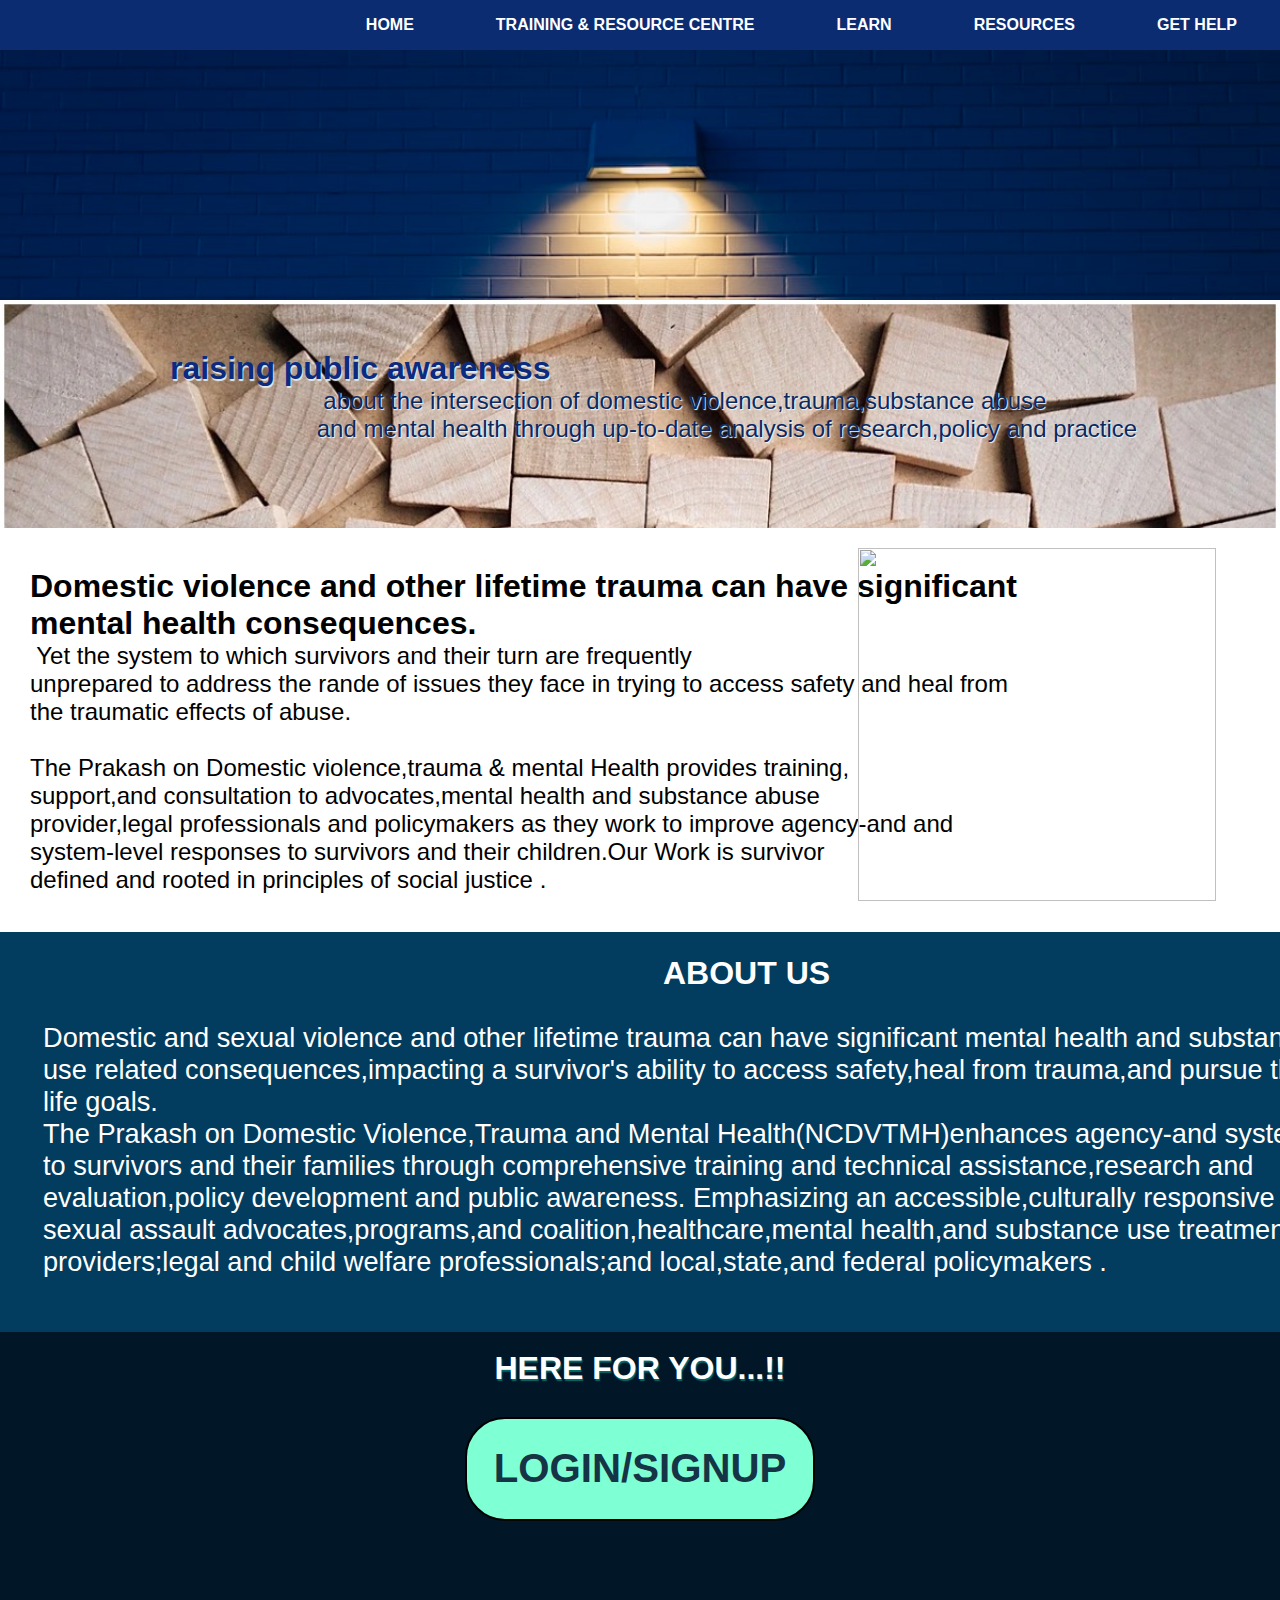
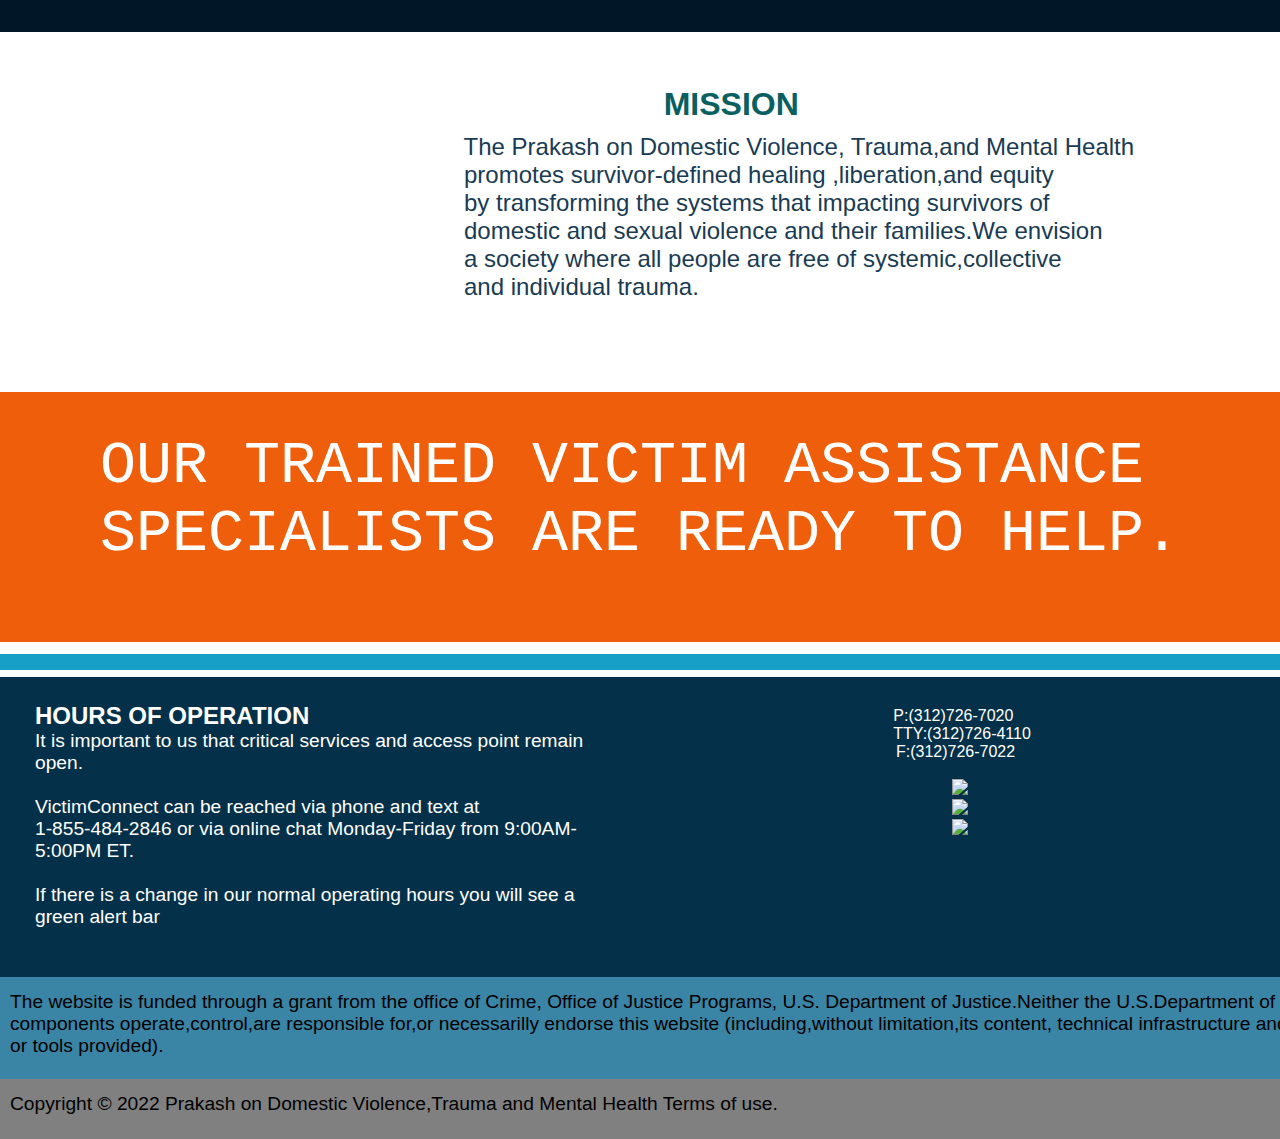
==== index.html @ babea209 "change some background" ====
<!DOCTYPE html>
<html lang="en">

<head>
    <meta charset="UTF-8">
    <meta http-equiv="X-UA-Compatible" content="IE=edge">
    <meta name="viewport" content="width=device-width, initial-scale=1.0">
    <title>home page</title>

    <link rel="stylesheet" href="style.css">
</head>

<body>
    <div class="whole">

        <div class="navbar1">
            <div class="hash" id="saurabh"></div>

            <div class="prakash">
                <img src="dom3.png" alt="">
            </div>
            <div id="navbar">
                <img src="" alt="">
                <ul type="none">
                    <li><a href="#">HOME </a></li>
                    <li><a href="#">TRAINING & RESOURCE CENTRE</a></li>
                    <li><a href="#">LEARN</a></li>
                    <li><a href="#">RESOURCES</a></li>
                    <li><a href="#">GET HELP</a></li>
                </ul>
            </div>
        </div>


        <div class="counter1" id="home">
            <div class="counter12">
                <div class="container3">
                    <!-- <img src="back1.jpg" alt=""> -->
                </div>

                <div class="counterintro">
                    <div class="intro">
                        <h1> raising public awareness </h1>
                        <pre>                 about the intersection of domestic violence,trauma,substance abuse 
                and mental health through up-to-date analysis of research,policy and practice</pre>
                    </div>

                </div>
            </div>

            <div class="counter2" id="about">
                <div class="container2">
                    <h1>
                        <pre>Domestic violence and other lifetime trauma can have significant 
mental health consequences.</pre>
                    </h1>
                    
                        <div class="tree"><pre> Yet the system to which survivors and their turn are frequently
unprepared to address the rande of issues they face in trying to access safety and heal from 
the traumatic effects of abuse.

The Prakash on Domestic violence,trauma & mental Health provides training,
support,and consultation to advocates,mental health and substance abuse 
provider,legal professionals and policymakers as they work to improve agency-and and 
system-level responses to survivors and their children.Our Work is survivor 
defined and rooted in principles of social justice .
                        </pre></div>
                    

                </div>

                <div class="container1">
                    <img src="dom2.jpg" alt="">
                </div>

            </div>

            <div class="counter4" id="resume">
                <div class="container4">
                    <h1>ABOUT US</h1>
                
                    <pre>Domestic and sexual violence and other lifetime trauma can have significant mental health and substance
use related consequences,impacting a survivor's ability to access safety,heal from trauma,and pursue their
life goals.
The Prakash on Domestic Violence,Trauma and Mental Health(NCDVTMH)enhances agency-and system-level responses
to survivors and their families through comprehensive training and technical assistance,research and
evaluation,policy development and public awareness. Emphasizing an accessible,culturally responsive and
sexual assault advocates,programs,and coalition,healthcare,mental health,and substance use treatment
providers;legal and child welfare professionals;and local,state,and federal policymakers .</pre>
                    <img src="" alt="">
                </div>
            </div>
            <div class="counter5">
                <div class="container5">
                    <img src="" alt="">
                    <div class="pen1">
                        <h1>HERE FOR YOU...!!</h1>
                        <button class="button">
                            <h6>login/signup</h6>
                        </button>
                    </div>
                </div>
            </div>
            <div class="counter6">
                <div class="container6">
                    <img src="dom1.png" alt="">
                </div>
                <div class="mission">
                    <h1>MISSION</h1>
                    <pre>
                    The Prakash on Domestic Violence, Trauma,and Mental Health 
                    promotes survivor-defined healing ,liberation,and equity
                    by transforming the systems that impacting survivors of 
                    domestic and sexual violence and their families.We envision 
                    a society where all people are free of systemic,collective 
                    and individual trauma.
                    </pre>



                </div>

            </div>
            <div class="counter7">
                <div class="container7">
                    <pre>OUR TRAINED VICTIM ASSISTANCE 
SPECIALISTS ARE READY TO HELP.
            </pre>
                </div>
            </div>
            <div class="counter8">
                <div class="container8">

                </div>
            </div>

            <section id="footer">
                <div class="footer-container1">
                    <h2>HOURS OF OPERATION</h2>
                    <PRE>It is important to us that critical services and access point remain
open.

VictimConnect can be reached via phone and text at
1-855-484-2846 or via online chat Monday-Friday from 9:00AM-
5:00PM ET.

If there is a change in our normal operating hours you will see a 
green alert bar 


                    </PRE>
                </div>
                <div class="social">
                    <div class="pop">
                    <pre>P:(312)726-7020   
 TTY:(312)726-4110
  F:(312)726-7022    
                        </pre>
                    </div>
                    <div class="social-icon">
                        <div class="social-item">
                            <a href="_blank">
                                <img src="https://img.icons8.com/fluent/48/000000/instagram-new.png">
                            </a>
                        </div>
                    </div>
                    <div class="social-icon">
                        <div class="social-item1">
                            <a href="_blank">
                                <img src="twitter.png">
                            </a>
                        </div>
                    </div>
                    <div class="social-icon">
                        <div class="social-item">
                            <a href="_blank">
                                <img src="https://img.icons8.com/fluent/48/000000/github.png" > 
                            </a>
                        </div>
                    </div>
            </section>
            <div class="counter9">
                <div class="container9">
                    <pre>
The website is funded through a grant from the office of Crime, Office of Justice Programs, U.S. Department of Justice.Neither the U.S.Department of Justice nor any of its
components operate,control,are responsible for,or necessarilly endorse this website (including,without limitation,its content, technical infrastructure and policies,and any services 
or tools provided).
                    </pre>
                    <div class="footer-bottom">

                    <pre>Copyright &copy 2022 Prakash on Domestic Violence,Trauma and Mental Health Terms of use.</pre>
                    
                </div></div>
            </div>

        </div>
    </div>

</body>

</html>
---- style.css ----
* {
    margin: 0;
    padding: 0;
    box-sizing: border-box;
}

.counter1 {
    /* height: 60px; */
    width: 100vw;
    /* background-color: orange; */
}

.prakash {
    padding: 0;
    margin: 0;
    height: 300px;
    width: 100vw;
    /* background-color:blue; */
    position: relative;
    padding-left: 34px;
    text-shadow: 2px 2px 1px;
    background-image: url(back3.jpg);
    background-size: 100%;
}


.contact1 {
    height: 30px;
    background-color: black;
    width: 100vw;
}

.counter12 {
    padding: 0px;
    margin: 0;
    /* background-color: rgb(27, 126, 153); */
    height: 228px;
    background-image: url(back1.jpg);
    background-repeat: no-repeat;
    background-size: 100%;
    
}
.counter12 img{
 
}


.navbar1 {
    display: flex;
    position: relative;
    /* position: fixed; */
    width: 100vw;
    height: 300px;
    /* background-color: aqua; */
}

#navbar {
    display: flex;
    /* position: relative; */
    position: fixed;
    top: 0px;
    width: 100vw;
    height: 50px;
    padding: 0;
    margin: 0;
    justify-content: center;
    align-items: center;
    background-color: rgb(11, 44, 113);
}

#navbar ul {
    display: flex;
    width: 100vw;
    position: absolute;
    flex-direction: row;
    justify-content: flex-end;
    color: WHITE;
    padding: 2px;
    margin: 3px;
    font-family: sans-serif;


}

#navbar ul a {
    padding: 3px;
    margin: 3px;
    text-decoration: none;
    font-weight: 600;
    color: white;
    justify-content: flex-end;
}

ul {
    margin: 10px 35px;
    padding: 40px;

}

li {
    margin: 10px 35px;


}


.counterintro {
    margin: 0px;
    padding: 50px;
    margin-left: 60px;

    height: 45px;
    width: 100vw;

}

.counterintro h1 {
    color: rgb(13, 43, 126);
    text-shadow: 1px 2px 1px rgb(225, 235, 235);
    font-family: "poppins", sans-serif;
    padding-left: 60px;
}

.counterintro pre {
    color: rgb(11, 41, 95);
    font-family: sans-serif;
    font-size: 1.5rem;
    padding-left: 100px;
    text-shadow: 1px 1px 1px rgb(244, 248, 248);
}

.counter2 {
    background-color: white;
    height: 400px;
    width: 100vw;
    display: grid;
    grid-template-columns: 2fr 3fr;

}

.container2 {
    padding-left: 30px;
    height: 381px;
    width: 67vw;
    padding-top: 40px;
    /* background-color: aquamarine; */

}

.container2 h1 pre {
    font-family: sans-serif;
}

.tree pre {
    font-family: sans-serif;
    font-size: 1.5rem;

}

.container1 {
    right: -45px;
    bottom: 123px;

    height: 311px;
    width: 36vw;
    padding-top: 20px;

}

.container1 img {
    height: 353px;
    width: 28vw;

}




.counter4 {
    background-color: rgb(2, 60, 94);
    height: 400px;
    width: 100vw;
    padding-left: 36px;
}

.container4 {
    padding: 3px;
    margin: 4px;
    /* text-align: center; */
    width: 100%;
    height: 100%;
}

.container4 h1 {
    color: white;
    padding-top: 20px;
    /* font-family: 'Courier New', Courier, monospace; */
    text-size-adjust: 30px 45px;
    font-family: sans-serif;
    font-size: 2rem;
    padding-left: 620px;
}

.container4 pre {
    font-family: sans-serif;
    font-size: 1.7rem;
    color: white;
    padding-top: 30px;
}

.counter5 {
    background-color: rgb(1, 23, 39);
    height: 300px;
    width: 100vw;
}

.pen1 {
    width: 100vw;
    height: 300px;
    text-align: center;
}

.pen1 h1 {
    color: white;
    text-shadow: 1px 2px 1px rgb(5, 106, 106);
    font-family: sans-serif;
}

.button {
    display: inline-block;
    padding: 2px;
    border: 2px solid black;
    background-color: aquamarine;
    font-size: 60px;
    margin-top: 30px;
    border-radius: 40px;
    text-transform: uppercase;

}

.button h6 {
    padding: 5px;
    margin: 20px;
    color: rgb(21, 52, 70);
}

.counter6 {
    height: 350px;
    width: 100vw;
    background-color: white;
    display: grid;
    grid-template-columns: 2fr 3fr;
}

.container6 {
    height: 200;
    width: 30vw;
}

.container6 img {
    height: 200;
    width: 35vw;
    padding: 41px;
}

.mission {
    margin: 0;
    height: 350px;
    display: flex;
    align-self: center;
    flex-direction: column;
    /* background-color: aqua; */
    justify-content: center;
    align-items: center;
    padding: 0;
    width: 67vw;
    color: rgb(8, 46, 59);
}

.mission h1 {
    color: rgb(10, 96, 96);
    font-family: sans-serif;
    padding-right: 240px;
}

.mission pre {
    padding-right: 231px;
    color: rgb(25, 59, 83);
    font-family: sans-serif;
    font-size: 1.5rem;
    padding-top: 10px;
}

.counter7 {
    height: 250px;
    width: 100vw;
    background-color: rgb(239, 94, 10);
}

.container7 {
    text-align: center;
    font-size: 60px;
    padding: 40px;
    margin: 10px;
    color: white;

}

.counter8 {
    height: 13px;
    width: 100vw;
    background-color: rgb(24, 159, 200);
    padding: 8px;
    margin-top: 12px;
    margin-bottom: 7px;
}

#footer {
    background-color: rgb(4, 49, 73);
    height: 300px;
    width: 100vw;
    display: grid;
    grid-template-columns: 2fr 3fr;
}

.footer-container1 {
    /* text-align: center; */
    padding-left: 35PX;
    padding-top: 25px;
    height: 300px;
    width: 50vw;
    color: white;
}

.footer-container1 h2 {
    font-family: sans-serif;
}

.footer-container1 PRE {
    font-family: sans-serif;
    font-size: 1.2rem;
}

.social {
    padding-top: 30px;
    height: 300px;
    width: 50vw;
    text-align: center;
    color: white;

}

.social pre {
    font-family: sans-serif;

}

.social-item1 img {
    height: 40px;

}

.counter9 {
    background-color: rgb(58, 132, 166);
    height: 159px;
    width: 100vw;
}

.counter9 pre {
    font-family: sans-serif;
    font-size: 1.2rem;
    padding-top: 14px;
    padding-left: 10px;

}

.footer-bottom {
    width: 100vw;
    height: 60px;
    background-color: grey;
}
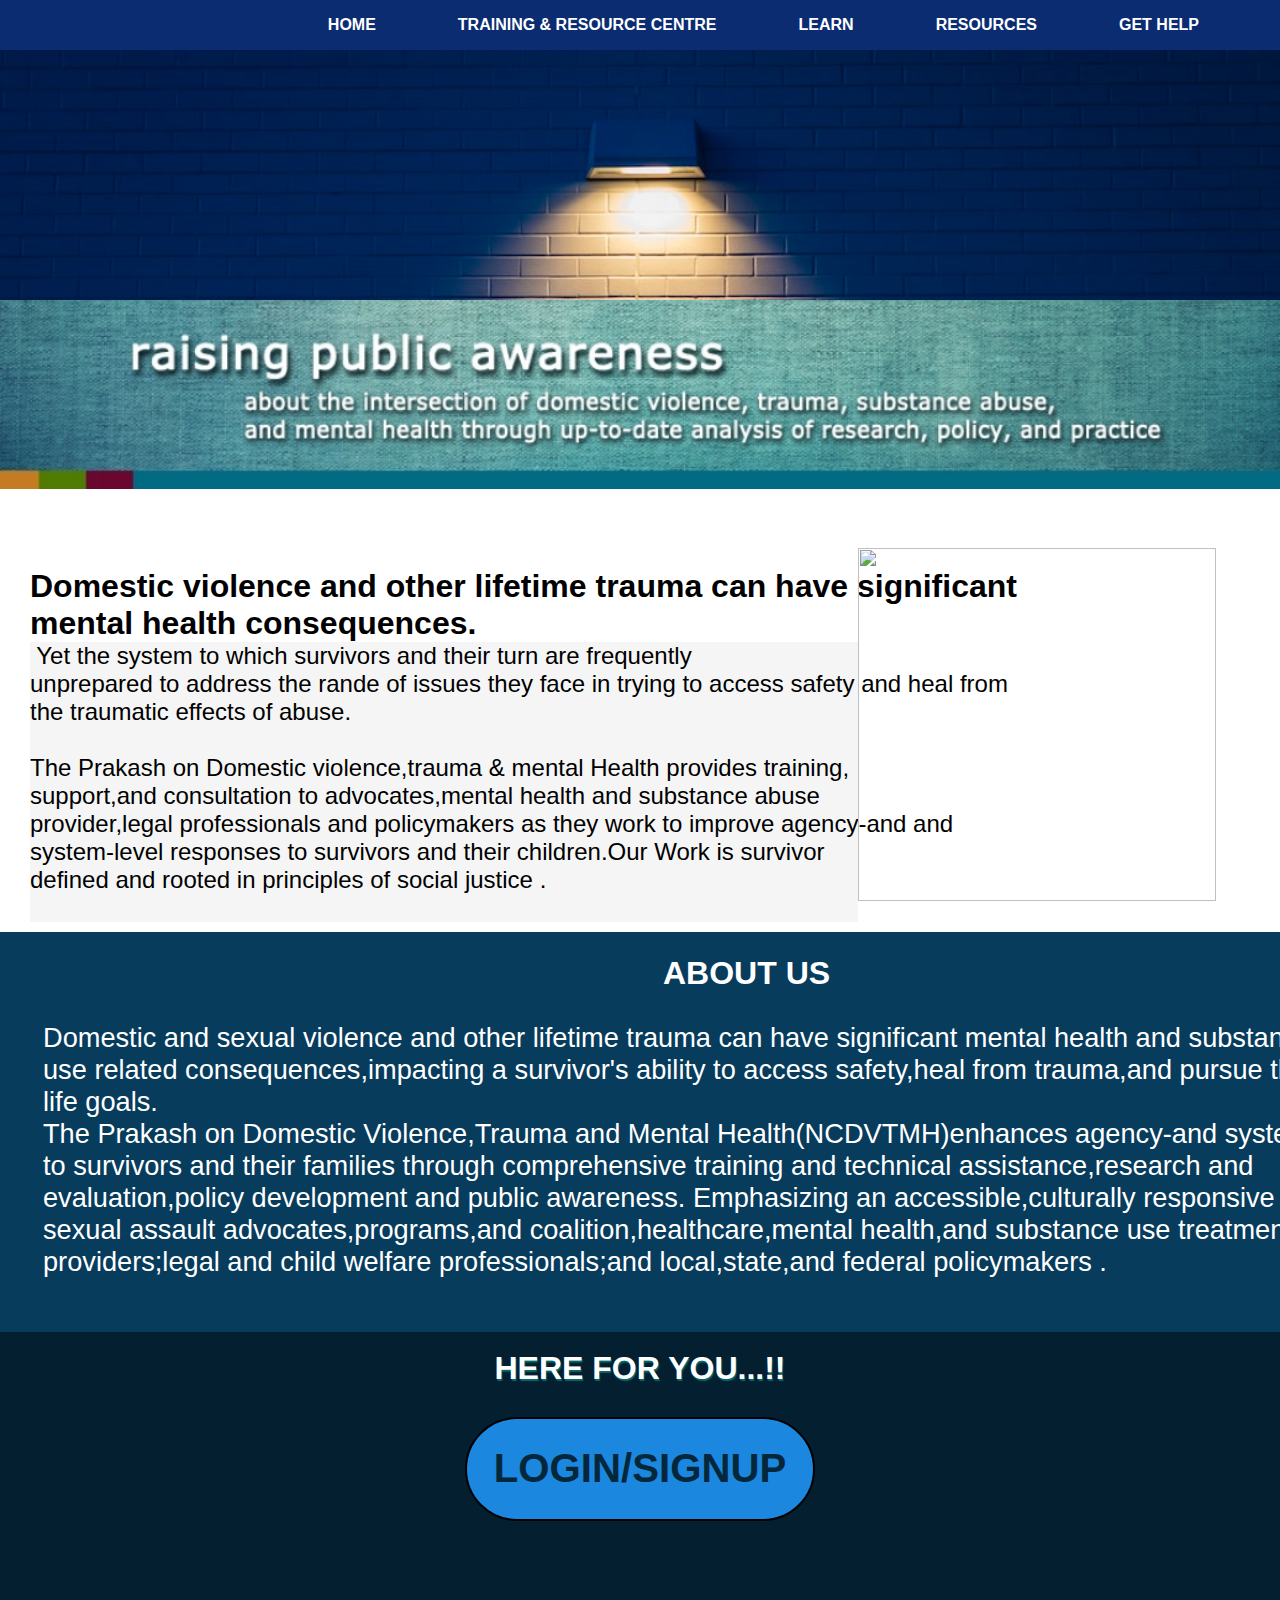
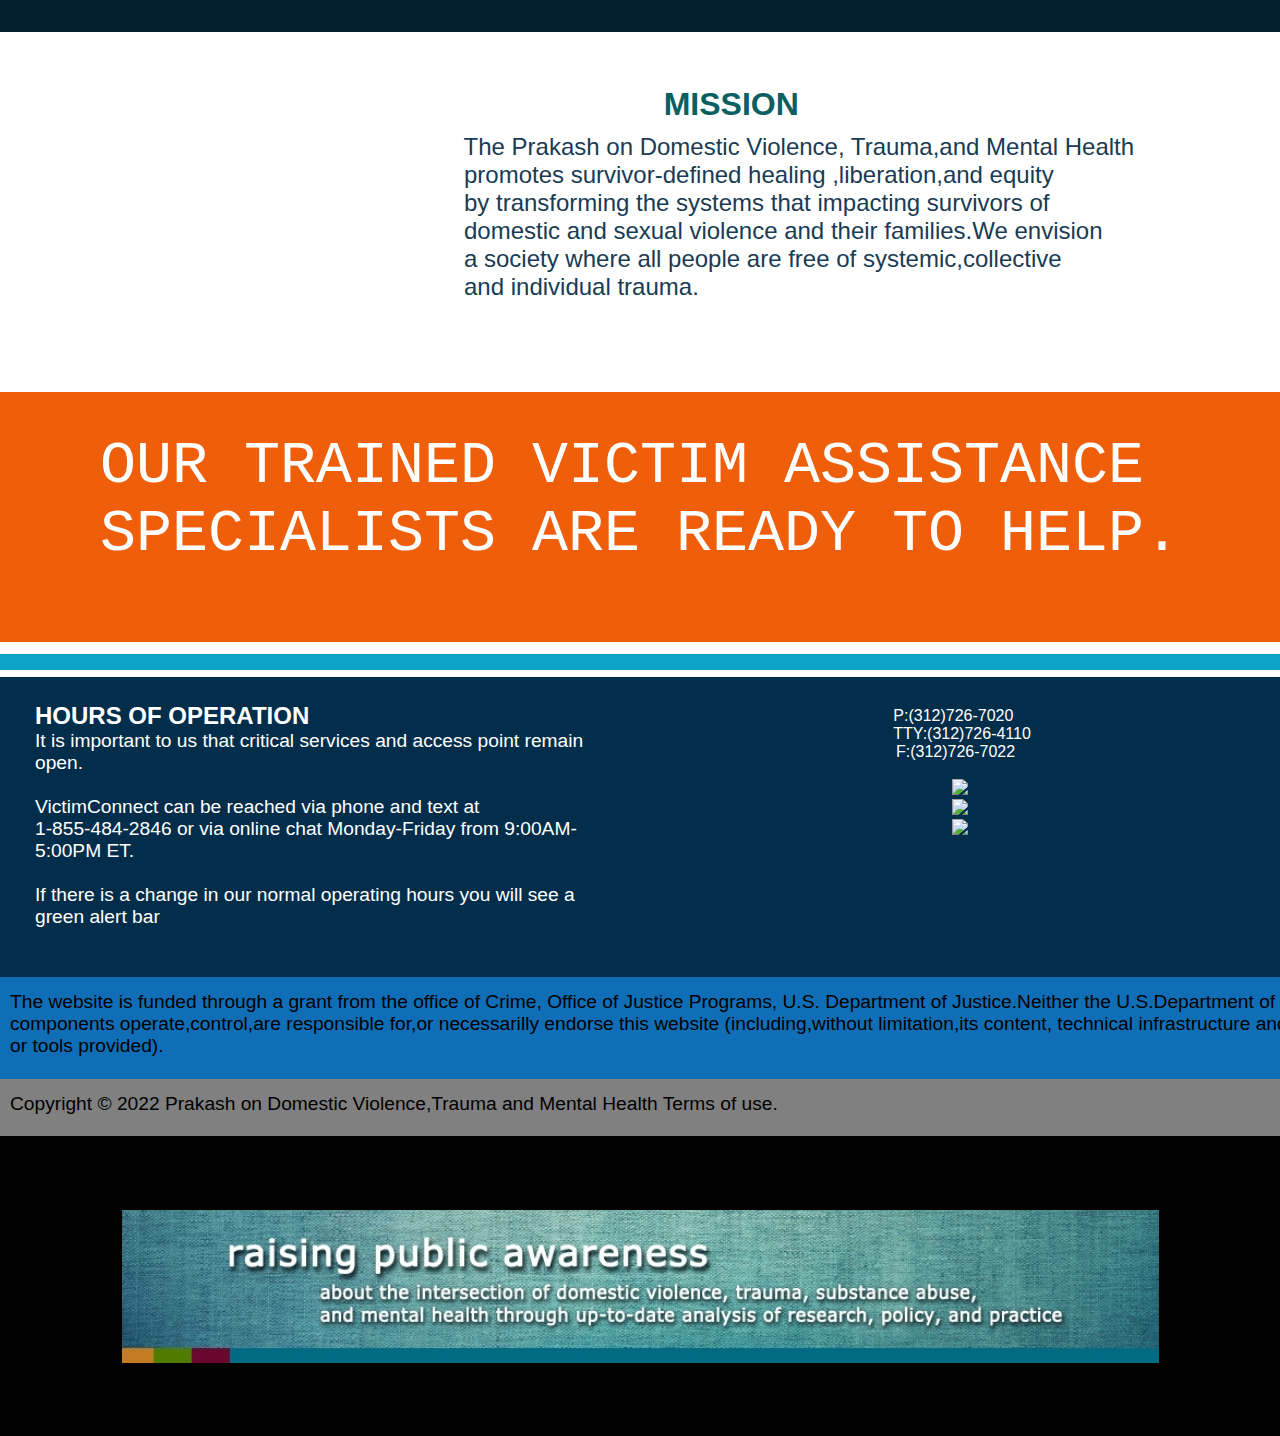
==== commit 17905b6f: "second page work" ====
--- a/index.html
+++ b/index.html
@@ -22,8 +22,8 @@
             <div id="navbar">
                 <img src="" alt="">
                 <ul type="none">
-                    <li><a href="#">HOME </a></li>
-                    <li><a href="#">TRAINING & RESOURCE CENTRE</a></li>
+                    <li><a href="index.html">HOME </a></li>
+                    <li><a href="t&r.html">TRAINING & RESOURCE CENTRE</a></li>
                     <li><a href="#">LEARN</a></li>
                     <li><a href="#">RESOURCES</a></li>
                     <li><a href="#">GET HELP</a></li>
@@ -38,14 +38,14 @@
                     <!-- <img src="back1.jpg" alt=""> -->
                 </div>
 
-                <div class="counterintro">
+                <!-- <div class="counterintro">
                     <div class="intro">
                         <h1> raising public awareness </h1>
                         <pre>                 about the intersection of domestic violence,trauma,substance abuse 
                 and mental health through up-to-date analysis of research,policy and practice</pre>
                     </div>
 
-                </div>
+                </div> -->
             </div>
 
             <div class="counter2" id="about">
@@ -192,10 +192,18 @@
                     
                 </div></div>
             </div>
+            <div class="slider">
+                
+                <img class="img1" src="back1.jpg" alt="">
+                <img class="img2" src="back4.jpeg" alt="">
+                <img class="img3" src="back1.jpg" alt="">
+
+            </div>
 
         </div>
     </div>
 
+
 </body>
 
 </html>--- a/style.css
+++ b/style.css
@@ -35,28 +35,27 @@
     margin: 0;
     /* background-color: rgb(27, 126, 153); */
     height: 228px;
-    background-image: url(back1.jpg);
+    background-image: url(back4.jpeg);
     background-repeat: no-repeat;
     background-size: 100%;
-    
-}
-.counter12 img{
- 
-}
+
+}
+
+.counter12 img {}
 
 
 .navbar1 {
     display: flex;
+    /* position: relative; */
+    /* position: fixed; */
+    width: 100vw;
+    height: 300px;
+    /* background-color: aqua; */
+}
+
+#navbar {
+    display: flex;
     position: relative;
-    /* position: fixed; */
-    width: 100vw;
-    height: 300px;
-    /* background-color: aqua; */
-}
-
-#navbar {
-    display: flex;
-    /* position: relative; */
     position: fixed;
     top: 0px;
     width: 100vw;
@@ -66,6 +65,7 @@
     justify-content: center;
     align-items: center;
     background-color: rgb(11, 44, 113);
+    z-index: 1;
 }
 
 #navbar ul {
@@ -91,20 +91,19 @@
     justify-content: flex-end;
 }
 
-ul {
+#navbar ul {
     margin: 10px 35px;
     padding: 40px;
 
 }
 
-li {
+#navbar li {
     margin: 10px 35px;
 
 
 }
 
-
-.counterintro {
+*/ .counterintro {
     margin: 0px;
     padding: 50px;
     margin-left: 60px;
@@ -177,7 +176,7 @@
 
 
 .counter4 {
-    background-color: rgb(2, 60, 94);
+    background-color: rgb(7, 60, 93);
     height: 400px;
     width: 100vw;
     padding-left: 36px;
@@ -209,7 +208,7 @@
 }
 
 .counter5 {
-    background-color: rgb(1, 23, 39);
+    background-color: rgb(4, 31, 48);
     height: 300px;
     width: 100vw;
 }
@@ -230,10 +229,10 @@
     display: inline-block;
     padding: 2px;
     border: 2px solid black;
-    background-color: aquamarine;
+    background-color: rgb(27, 135, 223);
     font-size: 60px;
     margin-top: 30px;
-    border-radius: 40px;
+    border-radius: 100px;
     text-transform: uppercase;
 
 }
@@ -241,7 +240,7 @@
 .button h6 {
     padding: 5px;
     margin: 20px;
-    color: rgb(21, 52, 70);
+    color: rgb(4, 39, 60);
 }
 
 .counter6 {
@@ -309,14 +308,14 @@
 .counter8 {
     height: 13px;
     width: 100vw;
-    background-color: rgb(24, 159, 200);
+    background-color: rgb(13, 162, 200);
     padding: 8px;
     margin-top: 12px;
     margin-bottom: 7px;
 }
 
 #footer {
-    background-color: rgb(4, 49, 73);
+    background-color: rgb(3, 46, 75);
     height: 300px;
     width: 100vw;
     display: grid;
@@ -361,7 +360,7 @@
 }
 
 .counter9 {
-    background-color: rgb(58, 132, 166);
+    background-color: rgb(16, 110, 182);
     height: 159px;
     width: 100vw;
 }
@@ -378,4 +377,293 @@
     width: 100vw;
     height: 60px;
     background-color: grey;
-}+}
+
+.slider {
+    height: 300px;
+    /* width: 100vw; */
+    background-color: black;
+    overflow: hidden;
+    margin: auto;
+    display: flex;
+    justify-content: center;
+}
+
+.img1 {
+    /* display: block; */
+    /* margin :auto; */
+    transform: translate(-11vw); //78
+}
+
+.img2 {
+    /* display: block; */
+    /* margin :auto; */
+    transform: translate(0vw);
+}
+
+.img3 {
+    /* display: block; */
+    /* margin :auto; */
+    transform: translate(11vw); //-78
+}
+
+.slider img {
+    display: block;
+    margin: auto;
+}
+
+/* @keyframes slide1 {
+    0% {
+        transform: translate(-11vw);
+    }
+
+    100% {
+        transform: translate(78vw);
+    }
+}
+@keyframes slide2 {
+    0% {
+        transform: translate();
+    }
+
+    100% {
+        transform: translate(0vw);
+    }
+} */
+.tree {
+    background-color: whitesmoke
+}
+
+.tree1 {
+    height: 500px;
+    width: 100vw;
+    background-color: rgb(4, 97, 72);
+    border-radius: 0px 0px 120px 120px;
+    color: white;
+    /* padding-bottom: 34px; */
+
+}
+
+.tree2 {
+    height: 500px;
+    width: 100vw;
+    display: flex;
+    padding-left: 150px;
+    /* background-color: aqua; */
+
+}
+
+.top {
+    padding: 2px;
+    padding-bottom: 34px;
+    margin: 15px;
+    height: 430px;
+    width: 384px;
+    background-color: white;
+    flex-direction: column;
+    justify-content: center;
+    align-items: center;
+    border-radius: 10px;
+    position: relative;
+    top: -50px;
+    border: 2px solid black;
+    font-family: sans-serif;
+    box-shadow: 7px 7px 7px rgb(51, 49, 49)
+
+}
+
+.top img {
+    height: 400px;
+    width: 378px;
+}
+
+.tree3 {
+    height: 280px;
+    width: 100vw;
+    /* text-align: center; */
+    font-family: sans-serif;
+    padding-left: 212px;
+}
+
+.tree3 h1 {
+    padding-left: 101px;
+    font-size: 2.5rem;
+}
+
+.tree3 img {
+    padding-left: 124px;
+
+}
+
+.top4 {
+    padding-left: 14px;
+    color: rgb(12, 91, 105);
+
+
+}
+
+.tree5 {
+    display: flex;
+    padding-left: 120px;
+    padding-bottom: 71px;
+}
+
+.tree6 {
+    display: flex;
+    padding-left: 120px;
+    padding-bottom: 71px;
+}
+
+.pic {
+    padding: 0px;
+    padding-bottom: 50px;
+    margin: 30px;
+    height: 320px;
+    width: 380px;
+    background-color: white;
+    flex-direction: column;
+    justify-content: center;
+    align-items: center;
+    /* border-radius: 10px; */
+    border: 2px solid black;
+    font-family: sans-serif;
+    box-shadow: 7px 7px 7px rgb(51, 49, 49);
+}
+
+.pic img {
+    height: 317px;
+    width: 378px;
+}
+
+.tree6 {
+    display: flex;
+    padding-left: 320px;
+}
+
+.line {
+    height: 150px;
+    width: 100vw;
+    background-color: rgb(14, 69, 51);
+    display: flex;
+    padding-top: 55px;
+    padding-left: 100px;
+    color: white;
+    font-family: sans-serif;
+    font-size: 1.3rem;
+    box-shadow: 7px 7px 7px rgb(51, 49, 49);
+}
+.sir1{
+    padding-right: 125px;
+}
+
+.button2{
+    height: 60px;
+    width: 197px;
+    color: white;
+    background-color: rgb(61, 10, 10);
+    
+}
+
+.tree7 {
+    height: 500px;
+    width: 100vw;
+    /* display: flex; */
+    padding-top: 20px;
+
+
+
+}
+
+.box {
+    padding: 0px;
+    padding-bottom: 50px;
+    margin: 30px;
+    height: 340px;
+    width: 380px;
+    background-color: white;
+    /* flex-direction: column; */
+    /* justify-content: center; */
+    /* align-items: center; */
+    /* border-radius: 10px; */
+    text-align: center;
+    font-family: sans-serif;
+    border: 2px solid black;
+    color: rgb(133, 63, 63);
+    box-shadow: 7px 7px 7px rgb(51, 49, 49);
+    
+}
+
+.box1 {
+    width: 378px;
+    height: 30px;
+    background-color: blue;
+}
+
+.box2 {
+    width: 378px;
+    height: 30px;
+    background-color: green;
+}
+
+.box3 {
+    width: 378px;
+    height: 30px;
+    background-color: red;
+}
+
+.box img {
+    height: 130px;
+    width: 130px;
+}
+
+.tree7 h2 {
+    padding-left: 580px;
+    font-family: sans-serif;
+    font-size: 3rem;
+}
+
+.pin {
+    display: flex;
+    align-items: center;
+    justify-content: center;
+}
+
+.tree8 {text-align: center;
+    padding-top: 50px;
+    height: 500px;
+    width: 100vw;
+    background-color: rgb(8, 39, 29);
+    font-family: sans-serif;
+    color: white;
+
+}
+
+.t1 {
+    padding-top: 82px;
+    padding-left: 278px;
+    font-family: sans-serif;
+    color: white;
+    font-size: 1.3rem;
+    display: grid;
+    grid-template-columns: 2fr 3fr;
+
+}
+
+.t1 h1 {
+    padding-bottom: 20px;
+}
+
+.t3 {
+    padding-left: 90px;
+}
+
+.t3 img {
+    height: 260px;
+    box-shadow: 7px 7px 7px rgb(51, 49, 49);
+}
+
+.t4 {
+    text-align: center;
+    padding-top: 30px;
+}
+
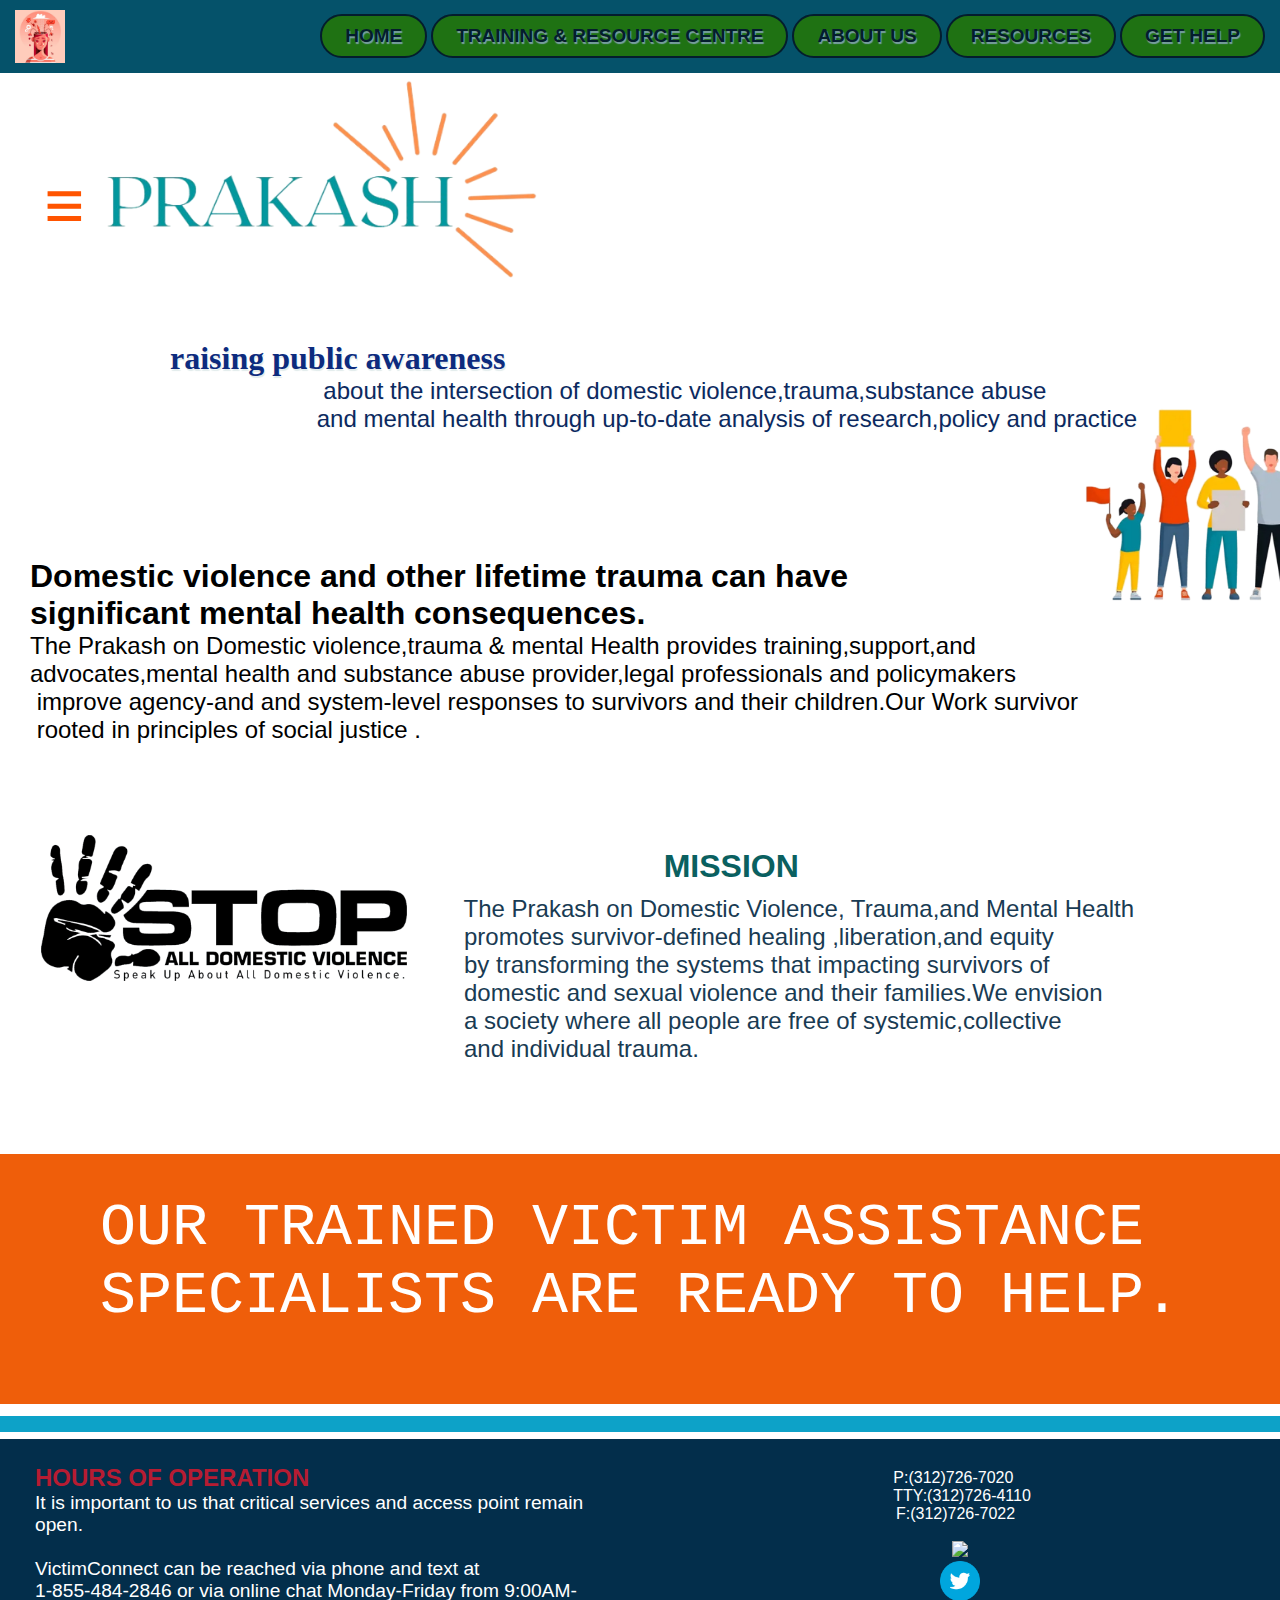
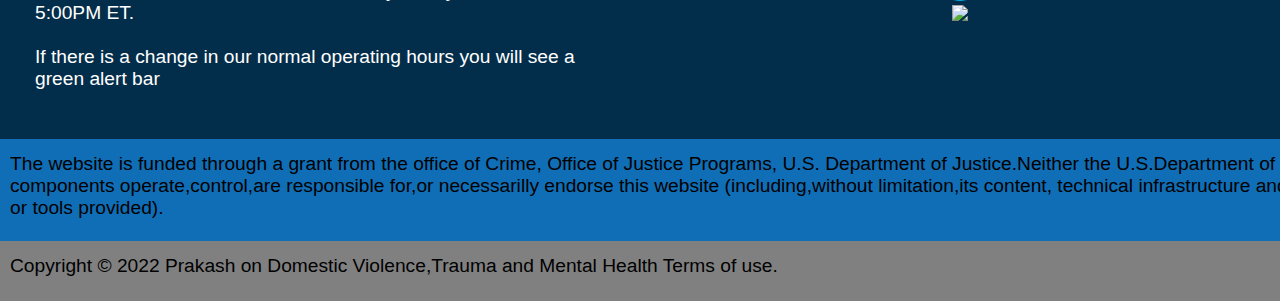
==== commit c94d7fa6: "some change" ====
--- a/index.html
+++ b/index.html
@@ -8,102 +8,84 @@
     <title>home page</title>
 
     <link rel="stylesheet" href="style.css">
+    <link rel="stylesheet" href="style1.css">
 </head>
 
 <body>
     <div class="whole">
 
-        <div class="navbar1">
-            <div class="hash" id="saurabh"></div>
-
-            <div class="prakash">
-                <img src="dom3.png" alt="">
-            </div>
-            <div id="navbar">
-                <img src="" alt="">
-                <ul type="none">
+        <div class="navbar">
+            <nav id="menu">
+                <div class="logo"><a href="#"><img src="p2.jpeg" class="logo" alt=""></a></div>
+                <input type="checkbox" id="check" name="">
+                <label for="check" id="checkbtn"></label>
+                <ul id="menulist" type="none">
                     <li><a href="index.html">HOME </a></li>
                     <li><a href="t&r.html">TRAINING & RESOURCE CENTRE</a></li>
-                    <li><a href="#">LEARN</a></li>
+                    <li><a href="about.html">ABOUT US</a></li>
                     <li><a href="#">RESOURCES</a></li>
                     <li><a href="#">GET HELP</a></li>
                 </ul>
-            </div>
+            </nav>
         </div>
 
 
+
         <div class="counter1" id="home">
+            <div class="prakash">
+                <input type="checkbox" id="check1" name="">
+                <label for="check1" id="pushbtn"></label>
+                <ul id="signup" type="none">
+                    <li><a href="img/page2.html">SIGN-UP/LOGIN </a></li>
+                </ul>
+                <img src="img/dom5.png" alt="">
+
+            </div>
             <div class="counter12">
                 <div class="container3">
-                    <!-- <img src="back1.jpg" alt=""> -->
+                    <!-- <img src="img/back1.jpg" alt=""> -->
                 </div>
 
-                <!-- <div class="counterintro">
+                <div class="counterintro">
                     <div class="intro">
                         <h1> raising public awareness </h1>
                         <pre>                 about the intersection of domestic violence,trauma,substance abuse 
                 and mental health through up-to-date analysis of research,policy and practice</pre>
                     </div>
+                    <div class="srish">
+                        <img src="img/sp7.png" alt="">
+                    </div>
 
-                </div> -->
+                </div>
             </div>
 
             <div class="counter2" id="about">
                 <div class="container2">
                     <h1>
-                        <pre>Domestic violence and other lifetime trauma can have significant 
-mental health consequences.</pre>
+                        <pre>Domestic violence and other lifetime trauma can have
+significant mental health consequences.</pre>
                     </h1>
-                    
-                        <div class="tree"><pre> Yet the system to which survivors and their turn are frequently
-unprepared to address the rande of issues they face in trying to access safety and heal from 
-the traumatic effects of abuse.
 
-The Prakash on Domestic violence,trauma & mental Health provides training,
-support,and consultation to advocates,mental health and substance abuse 
-provider,legal professionals and policymakers as they work to improve agency-and and 
-system-level responses to survivors and their children.Our Work is survivor 
-defined and rooted in principles of social justice .
-                        </pre></div>
-                    
+                    <div class="treeA">
+                         
+<pre>
+The Prakash on Domestic violence,trauma & mental Health provides training,support,and  
+advocates,mental health and substance abuse provider,legal professionals and policymakers 
+ improve agency-and and system-level responses to survivors and their children.Our Work survivor
+ rooted in principles of social justice .
+                        </pre>
+                    </div>
 
-                </div>
 
-                <div class="container1">
-                    <img src="dom2.jpg" alt="">
                 </div>
 
             </div>
 
-            <div class="counter4" id="resume">
-                <div class="container4">
-                    <h1>ABOUT US</h1>
-                
-                    <pre>Domestic and sexual violence and other lifetime trauma can have significant mental health and substance
-use related consequences,impacting a survivor's ability to access safety,heal from trauma,and pursue their
-life goals.
-The Prakash on Domestic Violence,Trauma and Mental Health(NCDVTMH)enhances agency-and system-level responses
-to survivors and their families through comprehensive training and technical assistance,research and
-evaluation,policy development and public awareness. Emphasizing an accessible,culturally responsive and
-sexual assault advocates,programs,and coalition,healthcare,mental health,and substance use treatment
-providers;legal and child welfare professionals;and local,state,and federal policymakers .</pre>
-                    <img src="" alt="">
-                </div>
-            </div>
-            <div class="counter5">
-                <div class="container5">
-                    <img src="" alt="">
-                    <div class="pen1">
-                        <h1>HERE FOR YOU...!!</h1>
-                        <button class="button">
-                            <h6>login/signup</h6>
-                        </button>
-                    </div>
-                </div>
-            </div>
+            
+            
             <div class="counter6">
                 <div class="container6">
-                    <img src="dom1.png" alt="">
+                    <img src="img/dom1.png" alt="">
                 </div>
                 <div class="mission">
                     <h1>MISSION</h1>
@@ -152,7 +134,7 @@
                 </div>
                 <div class="social">
                     <div class="pop">
-                    <pre>P:(312)726-7020   
+                        <pre>P:(312)726-7020   
  TTY:(312)726-4110
   F:(312)726-7022    
                         </pre>
@@ -167,14 +149,14 @@
                     <div class="social-icon">
                         <div class="social-item1">
                             <a href="_blank">
-                                <img src="twitter.png">
+                                <img src="img/twitter.png">
                             </a>
                         </div>
                     </div>
                     <div class="social-icon">
                         <div class="social-item">
                             <a href="_blank">
-                                <img src="https://img.icons8.com/fluent/48/000000/github.png" > 
+                                <img src="https://img.icons8.com/fluent/48/000000/github.png">
                             </a>
                         </div>
                     </div>
@@ -188,16 +170,10 @@
                     </pre>
                     <div class="footer-bottom">
 
-                    <pre>Copyright &copy 2022 Prakash on Domestic Violence,Trauma and Mental Health Terms of use.</pre>
-                    
-                </div></div>
-            </div>
-            <div class="slider">
-                
-                <img class="img1" src="back1.jpg" alt="">
-                <img class="img2" src="back4.jpeg" alt="">
-                <img class="img3" src="back1.jpg" alt="">
+                        <pre>Copyright &copy 2022 Prakash on Domestic Violence,Trauma and Mental Health Terms of use.</pre>
 
+                    </div>
+                </div>
             </div>
 
         </div>
--- a/style.css
+++ b/style.css
@@ -1,3 +1,6 @@
+
+@import url('https://fonts.googleapis.com/css2?family=Permanent+Marker&display=swap');
+
 * {
     margin: 0;
     padding: 0;
@@ -9,33 +12,158 @@
     width: 100vw;
     /* background-color: orange; */
 }
-
-.prakash {
-    padding: 0;
-    margin: 0;
-    height: 300px;
-    width: 100vw;
-    /* background-color:blue; */
+.navbar{
+    background: #05526a;
+    text-decoration: none;
+    position: fixed;
+    width: 100vw;
+    z-index: 5;
+
+}
+
+#menu {
+    display: flex;
+    justify-content: space-between;
+    align-items: center;
+    max-width: 1400px;
+    padding: 10px 15px;
     position: relative;
-    padding-left: 34px;
-    text-shadow: 2px 2px 1px;
-    background-image: url(back3.jpg);
-    background-size: 100%;
-}
-
+}
+.srish{height: 23px;
+position: relative;
+top: -58px;
+}
+.srish img{
+    height: 260px;
+    padding-left: 927px;
+}
+.logo img {
+    width: 50px;
+    display: block;
+}
+
+#menu ul li {
+    display: inline-block;
+
+
+}
+
+#menu input,
+#menu label {
+    display: none;
+}
+
+@media only screen and (max-width:620px) {
+    #menu label {
+        display: block;
+color: #b61c32;
+    }
+    .navbar{height: 10vh;}
+}
+
+#menu ul li a {
+    display: inline-block;
+    font-family: sans-serif;
+    font-size: 19px;
+    line-height: 20px;
+    font-weight: 600;
+    text-transform: uppercase;
+    color: rgb(4, 29, 45);
+    padding: 10px 23px;
+    position: relative;
+    transition: 0.4s ease;
+    /* margin: 5px; */
+    text-decoration: none;
+    /* padding-left: 16px; */
+    border-radius: 24px;
+    border: 2px solid;
+    background-color: #1f7213;
+    text-shadow: 1px 2px 1px rgb(123, 159, 165);
+}
+
+#menu ul li:hover a {
+    color: rgb(34, 255, 0);
+}
+
+/* @media only screen and (min-width:768px) {
+    #menu ul li:last-chaild a {
+        color: aqua;
+        padding-left: 24px;
+        padding-right: 24px;
+        border-radius: 30px;
+        background-image: yellow;
+        box-shadow: 6px 6px 25px 0px green;
+
+
+    } */
+
+
+@media only screen and (max-width:620px) {
+    #menu ul {
+        position: absolute;
+        top: 100%;
+        background: #b61c32;
+        right: 0;
+        left: 0;
+        z-index: 3;
+        height: 26vh;
+        display: flex;
+        justify-content: center;
+        /* align-items: center; */
+        flex-direction: column;
+        visibility: hidden;
+        margin-left: 250px;
+        top: 83px;
+        border: 2px solid yellow;
+        border-radius: 6px;
+        
+    }
+    .prakash input:checked ~ ul {
+        visibility: visible;
+        width: 84px;
+        height: 61px;
+        border: 2px solid red;
+        font-family: sans-serif;
+        text-decoration: none;
+        padding: 16px;
+        font-size: 29px;
+      }
+
+    #menu label::before{
+        content:"\2261";
+        font-size: 44px;
+
+    }
+    #menu input:checked + label::before{
+        content:"\00d7";
+        font-size: 44px;
+
+    }#menu input:checked ~ ul{
+        visibility:visible ;
+
+}}
 
 .contact1 {
     height: 30px;
     background-color: black;
     width: 100vw;
 }
-
+.prakash{
+    height: 290px;
+    padding-left: 44px;
+}
+.prakash img{
+    height: 351px;
+}
+.prakash:hover img {
+    color: rgb(34, 255, 0);
+}
 .counter12 {
     padding: 0px;
     margin: 0;
     /* background-color: rgb(27, 126, 153); */
     height: 228px;
-    background-image: url(back4.jpeg);
+    background-image: url(img/sp5.jpeg);
     background-repeat: no-repeat;
     background-size: 100%;
 
@@ -44,66 +172,9 @@
 .counter12 img {}
 
 
-.navbar1 {
-    display: flex;
-    /* position: relative; */
-    /* position: fixed; */
-    width: 100vw;
-    height: 300px;
-    /* background-color: aqua; */
-}
-
-#navbar {
-    display: flex;
-    position: relative;
-    position: fixed;
-    top: 0px;
-    width: 100vw;
-    height: 50px;
-    padding: 0;
-    margin: 0;
-    justify-content: center;
-    align-items: center;
-    background-color: rgb(11, 44, 113);
-    z-index: 1;
-}
-
-#navbar ul {
-    display: flex;
-    width: 100vw;
-    position: absolute;
-    flex-direction: row;
-    justify-content: flex-end;
-    color: WHITE;
-    padding: 2px;
-    margin: 3px;
-    font-family: sans-serif;
-
-
-}
-
-#navbar ul a {
-    padding: 3px;
-    margin: 3px;
-    text-decoration: none;
-    font-weight: 600;
-    color: white;
-    justify-content: flex-end;
-}
-
-#navbar ul {
-    margin: 10px 35px;
-    padding: 40px;
-
-}
-
-#navbar li {
-    margin: 10px 35px;
-
-
-}
-
-*/ .counterintro {
+
+
+ .counterintro {
     margin: 0px;
     padding: 50px;
     margin-left: 60px;
@@ -116,8 +187,9 @@
 .counterintro h1 {
     color: rgb(13, 43, 126);
     text-shadow: 1px 2px 1px rgb(225, 235, 235);
-    font-family: "poppins", sans-serif;
+    font-family:"Permanent Marker";
     padding-left: 60px;
+    font-style: "kaushan script";
 }
 
 .counterintro pre {
@@ -130,7 +202,7 @@
 
 .counter2 {
     background-color: white;
-    height: 400px;
+    height: 276px;
     width: 100vw;
     display: grid;
     grid-template-columns: 2fr 3fr;
@@ -150,7 +222,7 @@
     font-family: sans-serif;
 }
 
-.tree pre {
+.treeA pre {
     font-family: sans-serif;
     font-size: 1.5rem;
 
@@ -172,38 +244,37 @@
 
 }
 
-
-
-
 .counter4 {
-    background-color: rgb(7, 60, 93);
-    height: 400px;
+    background-color: white;
+    height: 230px;
     width: 100vw;
     padding-left: 36px;
 }
 
 .container4 {
     padding: 3px;
-    margin: 4px;
+    margin: 13px;
     /* text-align: center; */
     width: 100%;
-    height: 100%;
+    height: 300px;
+    padding-top: 15px;
 }
 
 .container4 h1 {
-    color: white;
+    color:#2f8267;
     padding-top: 20px;
     /* font-family: 'Courier New', Courier, monospace; */
     text-size-adjust: 30px 45px;
-    font-family: sans-serif;
+    font-family: "Permanent Marker";
     font-size: 2rem;
     padding-left: 620px;
+    text-shadow: 1px 2px 1px rgb(23, 36, 139);
 }
 
 .container4 pre {
     font-family: sans-serif;
     font-size: 1.7rem;
-    color: white;
+    color:rgb(7, 89, 119);
     padding-top: 30px;
 }
 
@@ -225,7 +296,7 @@
     font-family: sans-serif;
 }
 
-.button {
+#bu1 {
     display: inline-block;
     padding: 2px;
     border: 2px solid black;
@@ -234,13 +305,23 @@
     margin-top: 30px;
     border-radius: 100px;
     text-transform: uppercase;
-
+    cursor: pointer
+}
+
+.button:hover {
+    background-color: rgb(55, 68, 79);
+}
+
+.button:active {
+    background-color: rgb(49, 61, 72);
+    box-shadow: 0 5px;
+    transform: translateY(3px);
 }
 
 .button h6 {
     padding: 5px;
     margin: 20px;
-    color: rgb(4, 39, 60);
+    color: rgb(130, 143, 151);
 }
 
 .counter6 {
@@ -333,6 +414,7 @@
 
 .footer-container1 h2 {
     font-family: sans-serif;
+    color: #b61c32;
 }
 
 .footer-container1 PRE {
@@ -379,65 +461,16 @@
     background-color: grey;
 }
 
-.slider {
-    height: 300px;
-    /* width: 100vw; */
-    background-color: black;
-    overflow: hidden;
-    margin: auto;
-    display: flex;
-    justify-content: center;
-}
-
-.img1 {
-    /* display: block; */
-    /* margin :auto; */
-    transform: translate(-11vw); //78
-}
-
-.img2 {
-    /* display: block; */
-    /* margin :auto; */
-    transform: translate(0vw);
-}
-
-.img3 {
-    /* display: block; */
-    /* margin :auto; */
-    transform: translate(11vw); //-78
-}
-
-.slider img {
-    display: block;
-    margin: auto;
-}
-
-/* @keyframes slide1 {
-    0% {
-        transform: translate(-11vw);
-    }
-
-    100% {
-        transform: translate(78vw);
-    }
-}
-@keyframes slide2 {
-    0% {
-        transform: translate();
-    }
-
-    100% {
-        transform: translate(0vw);
-    }
-} */
-.tree {
-    background-color: whitesmoke
+
+
+.treeA {
+    background-color: white;
 }
 
 .tree1 {
-    height: 500px;
-    width: 100vw;
-    background-color: rgb(4, 97, 72);
+    height: 460px;
+    width: 100vw;
+    background-color: #037947;
     border-radius: 0px 0px 120px 120px;
     color: white;
     /* padding-bottom: 34px; */
@@ -456,9 +489,9 @@
 .top {
     padding: 2px;
     padding-bottom: 34px;
-    margin: 15px;
-    height: 430px;
-    width: 384px;
+    margin: 32px;
+    height: 336px;
+    width: 352px;
     background-color: white;
     flex-direction: column;
     justify-content: center;
@@ -466,15 +499,14 @@
     border-radius: 10px;
     position: relative;
     top: -50px;
-    border: 2px solid black;
+    /* border: 2px solid black; */
     font-family: sans-serif;
     box-shadow: 7px 7px 7px rgb(51, 49, 49)
-
 }
 
 .top img {
-    height: 400px;
-    width: 378px;
+    height: 315px;
+    width: 341px;
 }
 
 .tree3 {
@@ -501,25 +533,23 @@
 
 
 }
+.fan2{
+    display: flex;
+}
 
 .tree5 {
     display: flex;
-    padding-left: 120px;
-    padding-bottom: 71px;
-}
-
-.tree6 {
-    display: flex;
-    padding-left: 120px;
-    padding-bottom: 71px;
-}
+    /* padding-left: 120px; */
+    /* padding-bottom: 71px; */
+}
+
 
 .pic {
     padding: 0px;
     padding-bottom: 50px;
-    margin: 30px;
-    height: 320px;
-    width: 380px;
+    margin: 36px;
+    height: 256px;
+    width: 312px;
     background-color: white;
     flex-direction: column;
     justify-content: center;
@@ -528,22 +558,20 @@
     border: 2px solid black;
     font-family: sans-serif;
     box-shadow: 7px 7px 7px rgb(51, 49, 49);
+    text-align: center;
 }
 
 .pic img {
-    height: 317px;
-    width: 378px;
-}
-
-.tree6 {
-    display: flex;
-    padding-left: 320px;
-}
+    height: 175px;
+    width: 307px;
+}
+
+
 
 .line {
     height: 150px;
     width: 100vw;
-    background-color: rgb(14, 69, 51);
+    background-color: rgb(26, 150, 199);
     display: flex;
     padding-top: 55px;
     padding-left: 100px;
@@ -552,25 +580,32 @@
     font-size: 1.3rem;
     box-shadow: 7px 7px 7px rgb(51, 49, 49);
 }
-.sir1{
+
+.sir1 {
     padding-right: 125px;
-}
-
-.button2{
+    color: white;
+}
+
+#bu2 {
     height: 60px;
     width: 197px;
     color: white;
     background-color: rgb(61, 10, 10);
-    
+
 }
 
 .tree7 {
     height: 500px;
     width: 100vw;
-    /* display: flex; */
     padding-top: 20px;
-
-
+    box-shadow: 9px 9px silver;
+}
+.tree {
+    background-color: whitesmoke;
+}
+.tree pre {
+    font-family: sans-serif;
+    font-size: 1.5rem;
 
 }
 
@@ -581,16 +616,12 @@
     height: 340px;
     width: 380px;
     background-color: white;
-    /* flex-direction: column; */
-    /* justify-content: center; */
-    /* align-items: center; */
-    /* border-radius: 10px; */
     text-align: center;
     font-family: sans-serif;
     border: 2px solid black;
     color: rgb(133, 63, 63);
     box-shadow: 7px 7px 7px rgb(51, 49, 49);
-    
+
 }
 
 .box1 {
@@ -628,15 +659,18 @@
     justify-content: center;
 }
 
-.tree8 {text-align: center;
-    padding-top: 50px;
+.tree8 {
+    text-align: center;
+    padding-top: 40px;
     height: 500px;
     width: 100vw;
-    background-color: rgb(8, 39, 29);
-    font-family: sans-serif;
-    color: white;
-
-}
+    background-color: white;
+    font-family: sans-serif;
+    color: black;
+    margin: 0;
+
+}
+.tree8 h1{text-shadow: 1px 2px 1px rgb(7, 26, 71)}
 
 .t1 {
     padding-top: 82px;
@@ -651,6 +685,7 @@
 
 .t1 h1 {
     padding-bottom: 20px;
+    text-shadow: 1px 2px 1px rgb(6, 8, 138)
 }
 
 .t3 {
@@ -667,3 +702,206 @@
     padding-top: 30px;
 }
 
+/* slider  */
+
+.slide-container {
+    position: relative;
+    width: 100vw;
+    scroll-behavior: smooth;
+    height: 426px;
+    /* background-color: #037947; */
+}
+
+
+.slide img {
+    width: 80vw;
+    height: 580px;
+
+}
+
+.arrow {
+    cursor: pointer;
+    position: absolute;
+    top: 45%;
+    color: black;
+    background-color: aliceblue;
+    padding: 8px 19px;
+    border-radius: 50%;
+    font-size: 25px;
+    font-weight: bold;
+}
+
+.next {
+    right: 169px;
+}
+
+.prev {
+    left: 161px;
+}
+
+.caption {
+    color: black;
+    font-size: 30px;
+    font-weight: bold;
+    position: absolute;
+    bottom: 0px;
+    width: 100%;
+    text-align: center;
+    background-color: rgb(56, 22, 22)
+}
+
+.slide {
+    display: none;
+    /* background-color: blue; */
+    /* align-items: center; */
+}
+.slide3{
+    height: 259px;
+    width: 100vw;
+    /* background-color: aqua; */
+    display: flex;
+    padding-left: 16px;
+}
+
+
+.slide3A{
+    height: 394px;
+    width: 72%;
+    /* background-color: brown; */
+    margin-left: 200px;
+    padding: 9px;
+    display: flex;
+    padding-left: 107px;
+    border-radius: 53px;
+    border: 2px solid;
+}
+.slide3A img{
+    height: 50px;
+    width: 50px;
+}
+.slide3B{
+    height: 400px;
+    width: 30%;
+    background-color: rgb(7, 18, 95);
+    margin-left: 221px;
+    display: flex;
+}
+
+.l1 {
+    height: 10px;
+    width: 100vw;
+    background-color: rgb(3, 104, 150);
+}
+#trainer1 {
+    height: 60px;
+    width: 197px;
+    color: white;
+    background-color:rgb(3, 104, 150);
+/* margin-right: -9px; */
+}#trainer2 {
+    height: 60px;
+    width: 197px;
+    color: white;
+    background-color: rgb(3, 104, 150);
+
+}#trainer3 {
+    height: 60px;
+    width: 197px;
+    color: white;
+    background-color:rgb(3, 104, 150);
+    /* margin-right: -9px; */
+}#trainer4 {
+    height: 60px;
+    width: 197px;
+    color: white;
+    background-color: rgb(3, 104, 150)}
+.button a{
+    text-decoration: none;}
+   .button h1{
+    color: #bec7c9;
+   }
+   .tree8 h1{
+    color: #077bc3;
+    
+   }
+   
+
+
+    .mp1{
+        height: 308px;
+        width:316px ;
+        border-radius: 50%;
+        background-color: antiquewhite;
+    }
+.mpt{
+    height: 308px;
+    width: 527px;
+    background-color: aliceblue;
+}
+.prakash ul {
+    position: absolute;
+    top: 100%;
+    background: #bec7c9;
+    right: 0;
+    left: 0;
+    z-index: 3;
+    height: 23vh;
+    display: flex;
+    justify-content: center;
+    /* align-items: center; */
+    flex-direction: column;
+    visibility: hidden;
+    margin-left: 20px;
+    top: 224px;
+}
+
+.prakash label::before{
+    content:"\2261";
+    font-size: 72px;
+position: relative;
+top:-134px;
+font-weight: 600;
+color: #ff5400;
+}
+.prakash input:checked + label::before{
+    content:"\00d7";
+    font-size: 72px;
+    top:-138px;
+    position: relative;
+   font-weight: 600;
+}.prakash input:checked ~ ul{
+    visibility:visible ;
+    width: 150px;
+    height: 74px;
+    
+        border: 2px solid red;
+        font-family: sans-serif;
+        text-decoration: none;
+        padding: 16px;
+        font-size: 23px;
+        border-radius: 27px;
+        font-family: sans-serif;
+        background-color: #29a7bbf0;
+        color: #ff5400;
+      
+} .prakash input:checked ~ ul a{
+    text-decoration: none;
+    color: #110e0d;
+}
+.prakash input {
+    display: block;
+
+}
+#pushbtn{
+
+}
+.tree10{
+    height: 374px;
+    background-color: antiquewhite;
+    width: 100vw;
+    background-repeat: no-repeat;
+}
+@media only screen and (max-width:620px){
+.tree10{
+ 
+    height: 222px;}}--- a/style1.css
+++ b/style1.css
@@ -0,0 +1,505 @@
+@media only screen and (max-width:600px) {
+    .tree1 {
+        height: 218px;
+        border-radius: 0px 0px 57px 57px;
+    }
+
+    .t1 {
+        font-size: 0.5rem;
+        padding-top: 32px;
+        padding-left: 31px;
+    }
+
+    .t3 {
+        padding-left: 20px;
+    }
+
+    .t3 img {
+        height: 95px;
+    }
+
+    .tree pre {
+        font-size: 0.7rem;
+    }
+
+    .t4 {
+        padding-top: 26px;
+    }
+
+    .tree2 {
+        height: 774px;
+        padding-left: 2px;
+        display: block;
+    }
+
+    .top {
+        height: 250px;
+        width: 329px;
+        top: -40px;
+    }
+
+    .top img {
+        height: 231px;
+        width: 320px;
+    }
+
+    .tree3 {
+        height: 95px;
+        padding-left: 0px;
+    }
+
+    .tree3 h1 {
+        padding-left: 14px;
+        font-size: 0.9rem;
+    }
+
+    .tree3 img {
+        height: 41px;
+        padding-left: 5px;
+    }
+
+    .top4 {
+        padding-left: 9px;
+    }
+
+    .tree pre {
+        font-size: 0.45rem;
+    }
+
+    .tree7 {
+        height: 837px;
+    }
+
+    .tree7 h2 {
+        padding-left: 114px;
+        font-size: 1rem;
+    }
+
+    .box {
+        height: 225px;
+        width: 306px;
+
+    }
+
+    .box1 {
+        width: 303px;
+    }
+
+    .box2 {
+        width: 303px;
+    }
+
+    .box3 {
+        width: 303px;
+    }
+
+    .pin {
+        display: block;
+    }
+
+    .line {
+        padding: 27px;
+        padding-left: 12px;
+        font-size: 0.44rem;
+        height: 121px;
+    }
+
+    .sir1 {
+        padding-right: 0px;
+    }
+
+    .prakash label::before {
+        content: "\2261";
+        font-size: 39px;
+        position: relative;
+        top: -33px;
+        font-weight: 600;
+    }
+
+    .prakash input:checked+label::before {
+        content: "\00d7";
+        font-size: 39px;
+        position: relative;
+        top: -33px;
+        font-weight: 600;
+    }
+
+    .fan2 {
+        display: block;
+
+    }
+
+    .pic {
+        margin: 8px;
+        height: 201px;
+        width: 168px;
+        font-size: 0.4rem;
+    }
+
+    .pic img {
+        height: 150px;
+        width: 164px;
+    }
+}
+
+@media only screen and (max-width:600px) {
+
+    .counter2 {
+        height: 131px;
+    }
+
+    .container2 {
+        padding-left: 10px;
+        height: 78px;
+        width: 54vw;
+        padding-top: 9px;
+        font-size: 0.3rem;
+    }
+
+    .treeA pre {
+        font-size: 0.5rem;
+    }
+
+    .counter12 {
+        height: 55px;
+        display: block;
+    }
+
+    .prakash {
+        height: 164px;
+            padding-left: 20px;
+    }
+
+    .prakash ul {
+        top: 149px;
+    }
+
+    .prakash img {
+        height: 170px;
+        padding-top: 70px;
+    }
+
+    .footer-bottom {
+        height: 30px;
+    }
+
+    .counter9 pre {
+        font-size: 0.3rem;
+        padding-left: 2px;
+    }
+
+    .counter9 {
+        height: 46px;
+    }
+
+    #footer {
+        height: 224px;
+    }
+
+    .footer-container1 {
+        padding-left: 8px;
+        padding-top: 21px;
+        height: 292px;
+    }
+
+    .footer-container1 h2 {
+        font-size: 1rem;
+    }
+
+    .footer-container1 pre {
+        font-size: 0.5rem;
+    }
+
+    .social {
+        height: 201px;
+        padding-left: 76px;
+    }
+
+    .social pre {
+        font-size: 0.5rem;
+    }
+
+    .counter7 {
+        height: 88px;
+        font-size: 18px;
+    }
+
+    .container7 {
+        font-size: 18px;
+        padding: 16px;
+
+    }
+
+    .counter6 {
+        height: 135px;
+
+    }
+
+    .container6 {
+        width: 19vw;
+    }
+
+    .container6 img {
+        width: 28vw;
+        padding: 10px;
+    }
+
+    .mission {
+        height: 107px;
+    }
+
+    .mission h1 {
+        padding-top: 25px;
+        padding-right: 145px;
+        font-size: 0.8rem;
+    }
+
+    .mission pre {
+        padding-right: 196px;
+        font-size: 0.7rem;
+        padding-top: 25px;
+    }
+
+    .counter5 {
+        height: 113px;
+    }
+
+    .pen1 {
+        height: 232px;
+    }
+
+    .pen1 h1 {
+        font-size: 1rem;
+    }
+
+    #bu1 {
+        font-size: 14px;
+        margin-top: 8px;
+        border-radius: 21px;
+    }
+
+    .button h6 {
+        margin: 6px;
+
+    }
+
+    .counter4 {
+        height: 113px;
+        padding-left: 7px;
+        font-size: 0.4rem;
+    }
+
+    .container4 {
+        width: 100vw;
+        height: 83px;
+        font-size: 0.4rem;
+    }
+
+    .container4 pre {
+        padding-top: 10px;
+        font-size: 0.4rem;
+    }
+
+    .container4 h1 {
+        padding-top: 0px;
+        font-size: 0.6rem;
+        padding-left: 135px;
+    }
+
+    .container1 {
+        height: 211px;
+        padding-left: 108px;
+    }
+
+    .container1 img {
+        height: 44px;
+        width: 13vw;
+    }
+
+    .slide3 {
+        height: 387px;
+
+    }
+
+    .slide3A {
+        height: 434px;
+        width: 88%;
+        margin-left: 15px;
+        padding-left: 9px;
+        display: block;
+    }
+
+    .trainer1 {
+        height: 36px;
+        width: 162px;
+        /* display: block; */
+    }
+
+    .trainer1 {
+        height: 36px;
+        width: 162px;
+        /* display: block; */
+    }
+
+    .trainer1 {
+        height: 36px;
+        width: 162px;
+        display: block;
+    }
+
+    .prev {
+        left: 9px;
+    }
+
+    .next {
+        right: 9px;
+    }
+
+    .mp1 {
+        height: 132px;
+        width: 138px;
+    }
+
+    .mpt {
+        height: 251px;
+        width: 278px;
+    }
+
+    #menulist {
+        height: 34px;
+    }
+
+    .counterB {
+        height: 105px;
+        width: 100vw;
+        background-size: 380px;
+        background-repeat: no-repeat;
+        display: block;
+    }
+
+    .counter4 {
+        height: 68px;
+    }
+    .counterintro{
+        margin-left: -107px;
+        height: 15px;
+        position: relative;
+        top: -49px;
+    }
+    .counterintro h1{
+        padding-left: 58px;
+        font-size: 1rem;
+        
+    }
+    .counterintro pre{
+        font-size: .5rem;
+        padding-left: 92px;
+    }
+    .srish{
+        height: 64px;
+        padding-left: 294px;
+        position: relative;
+        top: -8px;
+    }
+    .srish img{
+        height: 58px;
+        padding-left: 12px;
+    }
+}
+
+/* about us css */
+
+.counterB {
+    height: 360px;
+    width: 100vw;
+    background-color: black;
+    background-image: url(img/about.jpeg);
+}
+
+/*slide new*/
+.music{
+    position: relative;
+    width: 100vw;
+}
+.music1 img{
+    width: 100vw;
+    height: 415px;
+}
+.arrow1{
+    cursor: pointer;
+    position: absolute;
+    top: 27%;
+    color: black;
+    background-color: aliceblue;
+    padding: 8px 19px;
+    border-radius: 50%;
+    font-size: 25px;
+    font-weight: bold;
+}
+.first{
+    left: 73px;
+}
+.secand{
+    right: 73px;
+}
+.caption{
+    color: black;
+    font-size: 30px;
+    font-weight: bold;
+    position: absolute;
+    bottom: 0px;
+    width: 100%;
+    text-align: center;
+    background-color: rgb(56, 22, 22)
+}
+.music1{
+    display: none;
+}
+.text1{
+    height: 200px;
+    position: relative;
+    top: -367px;
+    font-size: 1.6rem;
+    /* padding-left: 153px; */
+    text-align: center;
+    font-family: sans-serif;
+}
+.text1 pre{
+    font-family: sans-serif;
+}
+.text1 h1{
+    color:#2f8267;
+    text-shadow: 1px 2px 1px rgb(23, 36, 139)
+}
+@media only screen and (max-width:620px){
+    .text1{font-size: 0.5rem;
+        top: -210px;}
+        .music1 img{
+            height: 230px;
+        }
+.counter3{
+    height: 106px;
+}
+#menu ul li a {
+    display: inline-block;
+    font-family: sans-serif;
+    font-size: 19px;
+    line-height: 20px;
+    font-weight: 600;
+    text-transform: uppercase;
+    color: rgb(19, 83, 151);
+    padding: 5px 2px;
+    position: relative;
+    transition: 0.4s ease;
+    /* margin: 5px; */
+    text-decoration: none;
+    padding-left: 16px;
+    border-radius: 24px;
+    border: 2px solid;
+  }
+}
+.monial {height: 23px;
+    position: relative;
+    top: 20px;
+
+}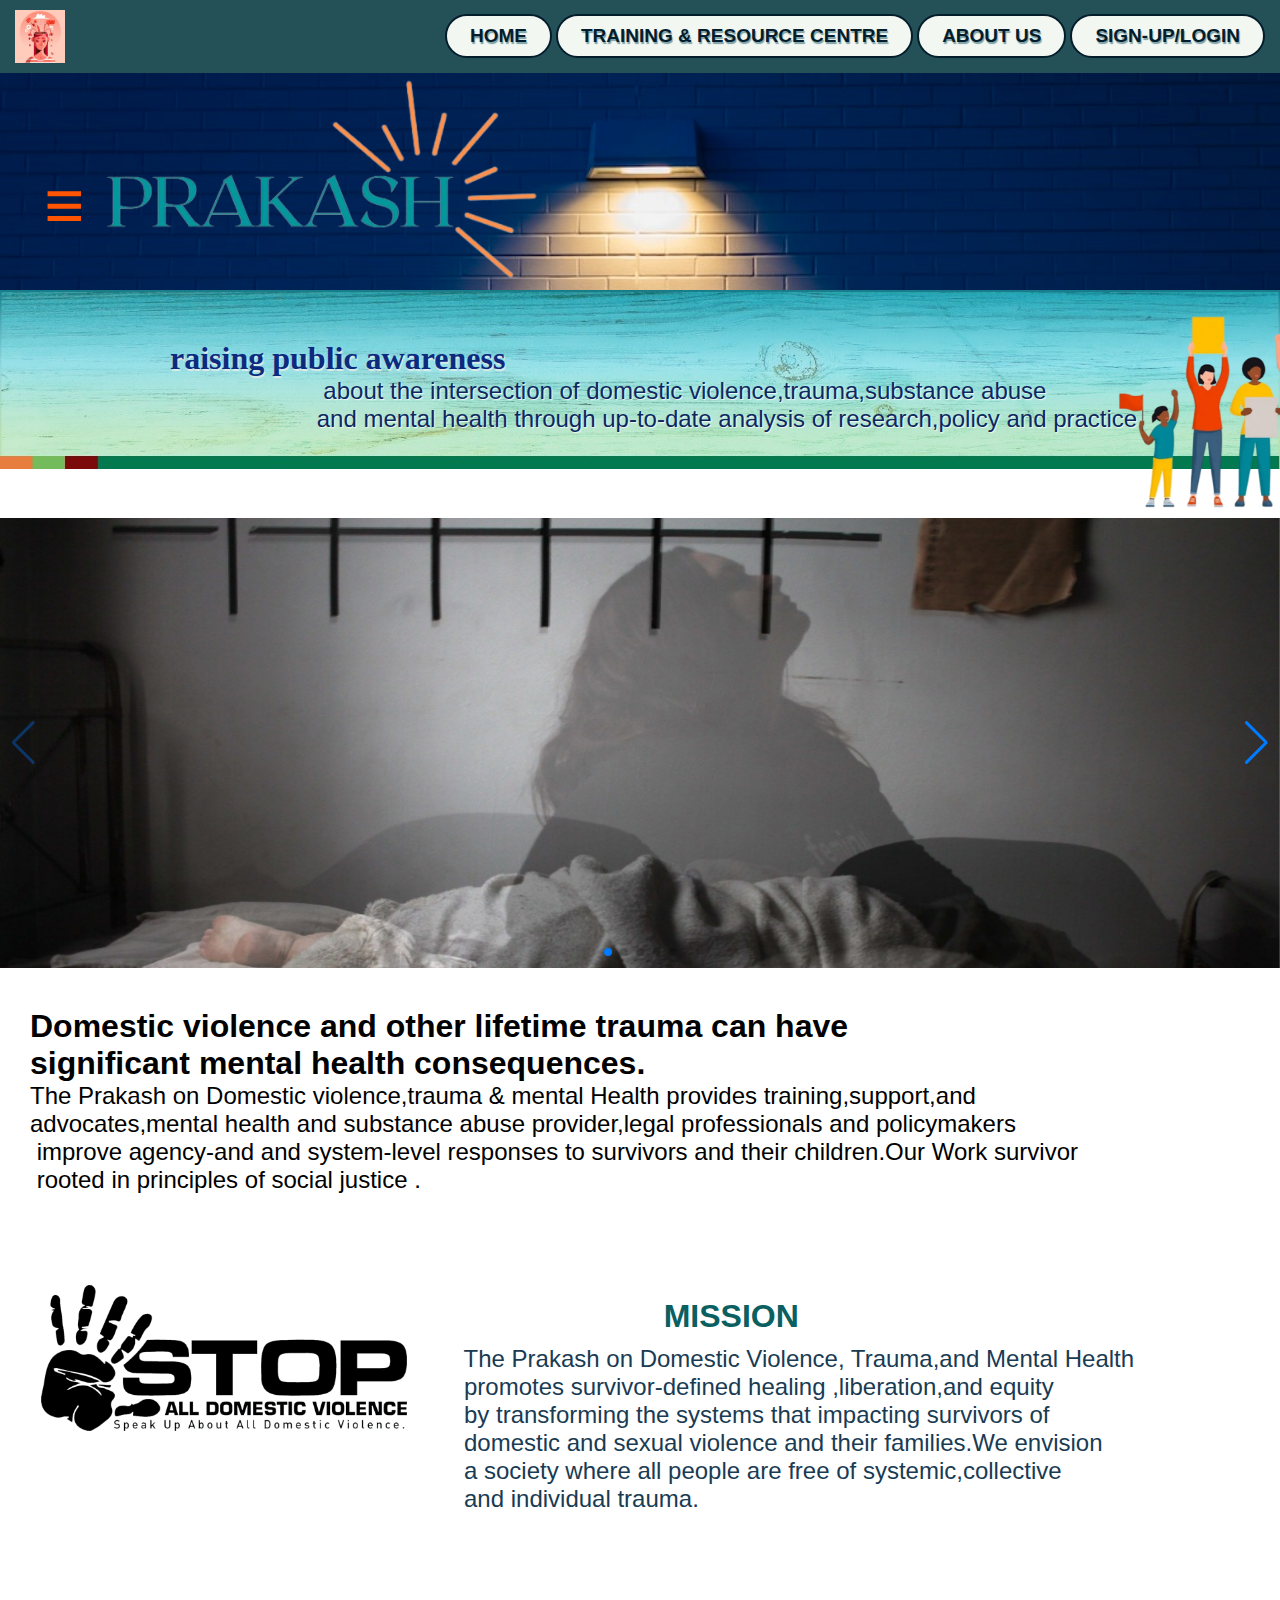
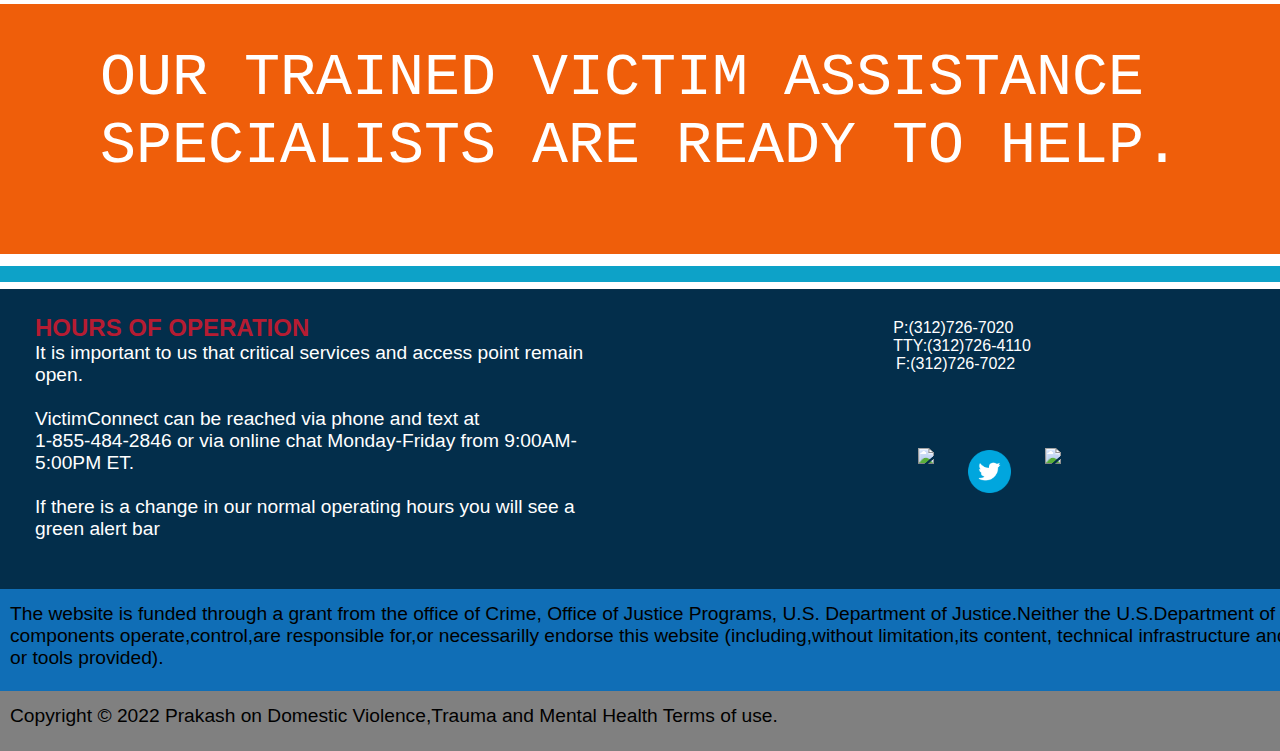
==== commit 0cb69bce: "saurabh" ====
--- a/index.html
+++ b/index.html
@@ -9,6 +9,11 @@
 
     <link rel="stylesheet" href="style.css">
     <link rel="stylesheet" href="style1.css">
+    <link rel="stylesheet" href="styleh.css">
+    <link
+    rel="stylesheet"
+    href="https://cdn.jsdelivr.net/npm/swiper/swiper-bundle.min.css"
+  />
 </head>
 
 <body>
@@ -23,8 +28,7 @@
                     <li><a href="index.html">HOME </a></li>
                     <li><a href="t&r.html">TRAINING & RESOURCE CENTRE</a></li>
                     <li><a href="about.html">ABOUT US</a></li>
-                    <li><a href="#">RESOURCES</a></li>
-                    <li><a href="#">GET HELP</a></li>
+                    <li><a href="page2.html">SIGN-UP/LOGIN</a></li>
                 </ul>
             </nav>
         </div>
@@ -36,7 +40,7 @@
                 <input type="checkbox" id="check1" name="">
                 <label for="check1" id="pushbtn"></label>
                 <ul id="signup" type="none">
-                    <li><a href="img/page2.html">SIGN-UP/LOGIN </a></li>
+                    <li><a href="page2.html">SIGN-UP/LOGIN </a></li>
                 </ul>
                 <img src="img/dom5.png" alt="">
 
@@ -58,7 +62,26 @@
 
                 </div>
             </div>
-
+            <!-- slider auto -->
+            <div class="slider2">
+            <div class="swiper mySwiper">
+                <div class="swiper-wrapper">
+                    <div class="swiper-slide"><img src="img/app.jpeg" alt=""> </div>
+                    <div class="swiper-slide"><img src="img/app1.jpeg" alt=""> </div>
+                    <div class="swiper-slide"><img src="img/app5.jpeg" alt=""> </div>
+                    <div class="swiper-slide"><img src="img/app3.jpeg" alt=""> </div>
+                    <div class="swiper-slide"><img src="img/app4.jpeg" alt=""> </div>
+                    <!-- <div class="swiper-slide"><img src="img/back4.jpeg" alt=""> </div>
+                    <div class="swiper-slide"><img src="img/back4.jpeg" alt=""> </div>
+                    <div class="swiper-slide"><img src="img/back4.jpeg" alt=""> </div>
+                    <div class="swiper-slide"><img src="img/back4.jpeg" alt=""> </div> -->
+                </div>
+                <div class="swiper-button-next"></div>
+                <div class="swiper-button-prev"></div>
+                <div class="swiper-pagination"></div>
+              </div>
+            </div>
+              
             <div class="counter2" id="about">
                 <div class="container2">
                     <h1>
@@ -139,6 +162,7 @@
   F:(312)726-7022    
                         </pre>
                     </div>
+                    <div class="toy">
                     <div class="social-icon">
                         <div class="social-item">
                             <a href="_blank">
@@ -159,7 +183,7 @@
                                 <img src="https://img.icons8.com/fluent/48/000000/github.png">
                             </a>
                         </div>
-                    </div>
+                    </div></div>
             </section>
             <div class="counter9">
                 <div class="container9">
@@ -179,6 +203,25 @@
         </div>
     </div>
 
+    <script src="https://cdn.jsdelivr.net/npm/swiper/swiper-bundle.min.js"></script>
+    <script>
+        var swiper = new Swiper(".mySwiper", {
+    spaceBetween: 30,
+    centeredSlides: true,
+    autoplay: {
+      delay: 2500,
+      disableOnInteraction: false,
+    },
+    pagination: {
+      el: ".swiper-pagination",
+      clickable: true,
+    },
+    navigation: {
+      nextEl: ".swiper-button-next",
+      prevEl: ".swiper-button-prev",
+    },
+  });
+    </script>
 
 </body>
 
--- a/style.css
+++ b/style.css
@@ -1,4 +1,3 @@
-
 @import url('https://fonts.googleapis.com/css2?family=Permanent+Marker&display=swap');
 
 * {
@@ -8,17 +7,15 @@
 }
 
 .counter1 {
-    /* height: 60px; */
-    width: 100vw;
-    /* background-color: orange; */
-}
-.navbar{
-    background: #05526a;
+    width: 100vw;
+}
+
+.navbar {
+    background: #245057;
     text-decoration: none;
     position: fixed;
     width: 100vw;
     z-index: 5;
-
 }
 
 #menu {
@@ -29,14 +26,19 @@
     padding: 10px 15px;
     position: relative;
 }
-.srish{height: 23px;
-position: relative;
-top: -58px;
-}
-.srish img{
+
+.srish {
+    height: 23px;
+    position: relative;
+    top: -151px;
+    z-index: 4;
+}
+
+.srish img {
     height: 260px;
-    padding-left: 927px;
-}
+    padding-left: 960px;
+}
+
 .logo img {
     width: 50px;
     display: block;
@@ -44,8 +46,6 @@
 
 #menu ul li {
     display: inline-block;
-
-
 }
 
 #menu input,
@@ -56,9 +56,12 @@
 @media only screen and (max-width:620px) {
     #menu label {
         display: block;
-color: #b61c32;
+        color: #b61c32;
     }
-    .navbar{height: 10vh;}
+
+    .navbar {
+        height: 10vh;
+    }
 }
 
 #menu ul li a {
@@ -77,7 +80,7 @@
     /* padding-left: 16px; */
     border-radius: 24px;
     border: 2px solid;
-    background-color: #1f7213;
+    background-color: #f3f7f2;
     text-shadow: 1px 2px 1px rgb(123, 159, 165);
 }
 
@@ -85,28 +88,18 @@
     color: rgb(34, 255, 0);
 }
 
-/* @media only screen and (min-width:768px) {
-    #menu ul li:last-chaild a {
-        color: aqua;
-        padding-left: 24px;
-        padding-right: 24px;
-        border-radius: 30px;
-        background-image: yellow;
-        box-shadow: 6px 6px 25px 0px green;
-
-
-    } */
+
 
 
 @media only screen and (max-width:620px) {
     #menu ul {
         position: absolute;
         top: 100%;
-        background: #b61c32;
+        background: #3ec0cdcf;
         right: 0;
         left: 0;
         z-index: 3;
-        height: 26vh;
+        height: 18vh;
         display: flex;
         justify-content: center;
         /* align-items: center; */
@@ -114,11 +107,11 @@
         visibility: hidden;
         margin-left: 250px;
         top: 83px;
-        border: 2px solid yellow;
+        border: 2px solid red;
         border-radius: 6px;
-        
     }
-    .prakash input:checked ~ ul {
+
+    .prakash input:checked~ul {
         visibility: visible;
         width: 84px;
         height: 61px;
@@ -127,58 +120,64 @@
         text-decoration: none;
         padding: 16px;
         font-size: 29px;
-      }
-
-    #menu label::before{
-        content:"\2261";
+    }
+
+    #menu label::before {
+        content: "\2261";
         font-size: 44px;
 
     }
-    #menu input:checked + label::before{
-        content:"\00d7";
+
+    #menu input:checked+label::before {
+        content: "\00d7";
         font-size: 44px;
 
-    }#menu input:checked ~ ul{
-        visibility:visible ;
-
-}}
+    }
+
+    #menu input:checked~ul {
+        visibility: visible;
+
+    }
+}
 
 .contact1 {
     height: 30px;
     background-color: black;
     width: 100vw;
 }
-.prakash{
+
+.prakash {
     height: 290px;
     padding-left: 44px;
-}
-.prakash img{
+    background-image: url(img/back3.jpg);
+    background-repeat: no-repeat;
+    background-size: 100%;
+
+}
+
+.prakash img {
     height: 351px;
 }
+
 .prakash:hover img {
     color: rgb(34, 255, 0);
 }
+
 .counter12 {
     padding: 0px;
     margin: 0;
     /* background-color: rgb(27, 126, 153); */
     height: 228px;
-    background-image: url(img/sp5.jpeg);
+    background-image: url(img/SP5.jpeg);
     background-repeat: no-repeat;
     background-size: 100%;
 
 }
 
-.counter12 img {}
-
-
-
-
- .counterintro {
+.counterintro {
     margin: 0px;
     padding: 50px;
     margin-left: 60px;
-
     height: 45px;
     width: 100vw;
 
@@ -187,7 +186,7 @@
 .counterintro h1 {
     color: rgb(13, 43, 126);
     text-shadow: 1px 2px 1px rgb(225, 235, 235);
-    font-family:"Permanent Marker";
+    font-family: "Permanent Marker";
     padding-left: 60px;
     font-style: "kaushan script";
 }
@@ -231,11 +230,9 @@
 .container1 {
     right: -45px;
     bottom: 123px;
-
     height: 311px;
     width: 36vw;
     padding-top: 20px;
-
 }
 
 .container1 img {
@@ -254,16 +251,14 @@
 .container4 {
     padding: 3px;
     margin: 13px;
-    /* text-align: center; */
     width: 100%;
     height: 300px;
     padding-top: 15px;
 }
 
 .container4 h1 {
-    color:#2f8267;
+    color: #2f8267;
     padding-top: 20px;
-    /* font-family: 'Courier New', Courier, monospace; */
     text-size-adjust: 30px 45px;
     font-family: "Permanent Marker";
     font-size: 2rem;
@@ -274,7 +269,7 @@
 .container4 pre {
     font-family: sans-serif;
     font-size: 1.7rem;
-    color:rgb(7, 89, 119);
+    color: rgb(7, 89, 119);
     padding-top: 30px;
 }
 
@@ -312,12 +307,6 @@
     background-color: rgb(55, 68, 79);
 }
 
-.button:active {
-    background-color: rgb(49, 61, 72);
-    box-shadow: 0 5px;
-    transform: translateY(3px);
-}
-
 .button h6 {
     padding: 5px;
     margin: 20px;
@@ -349,7 +338,6 @@
     display: flex;
     align-self: center;
     flex-direction: column;
-    /* background-color: aqua; */
     justify-content: center;
     align-items: center;
     padding: 0;
@@ -404,7 +392,6 @@
 }
 
 .footer-container1 {
-    /* text-align: center; */
     padding-left: 35PX;
     padding-top: 25px;
     height: 300px;
@@ -433,12 +420,11 @@
 
 .social pre {
     font-family: sans-serif;
-
 }
 
 .social-item1 img {
-    height: 40px;
-
+    height: 45px;
+    padding-top: 2px;
 }
 
 .counter9 {
@@ -452,7 +438,6 @@
     font-size: 1.2rem;
     padding-top: 14px;
     padding-left: 10px;
-
 }
 
 .footer-bottom {
@@ -460,9 +445,6 @@
     height: 60px;
     background-color: grey;
 }
-
-
-
 .treeA {
     background-color: white;
 }
@@ -470,26 +452,22 @@
 .tree1 {
     height: 460px;
     width: 100vw;
-    background-color: #037947;
+    background-color: #1f5d26;
     border-radius: 0px 0px 120px 120px;
     color: white;
-    /* padding-bottom: 34px; */
-
 }
 
 .tree2 {
-    height: 500px;
+    height: 382px;
     width: 100vw;
     display: flex;
     padding-left: 150px;
-    /* background-color: aqua; */
-
 }
 
 .top {
     padding: 2px;
     padding-bottom: 34px;
-    margin: 32px;
+    margin: 21px;
     height: 336px;
     width: 352px;
     background-color: white;
@@ -499,7 +477,6 @@
     border-radius: 10px;
     position: relative;
     top: -50px;
-    /* border: 2px solid black; */
     font-family: sans-serif;
     box-shadow: 7px 7px 7px rgb(51, 49, 49)
 }
@@ -512,7 +489,6 @@
 .tree3 {
     height: 280px;
     width: 100vw;
-    /* text-align: center; */
     font-family: sans-serif;
     padding-left: 212px;
 }
@@ -530,20 +506,15 @@
 .top4 {
     padding-left: 14px;
     color: rgb(12, 91, 105);
-
-
-}
-.fan2{
+}
+
+.fan2 {
     display: flex;
 }
 
 .tree5 {
     display: flex;
-    /* padding-left: 120px; */
-    /* padding-bottom: 71px; */
-}
-
-
+}
 .pic {
     padding: 0px;
     padding-bottom: 50px;
@@ -554,10 +525,9 @@
     flex-direction: column;
     justify-content: center;
     align-items: center;
-    /* border-radius: 10px; */
     border: 2px solid black;
     font-family: sans-serif;
-    box-shadow: 7px 7px 7px rgb(51, 49, 49);
+    box-shadow: 5px 7px 8px 3px silver;
     text-align: center;
 }
 
@@ -565,13 +535,10 @@
     height: 175px;
     width: 307px;
 }
-
-
-
 .line {
     height: 150px;
     width: 100vw;
-    background-color: rgb(26, 150, 199);
+    background-color: #1f5d26;
     display: flex;
     padding-top: 55px;
     padding-left: 100px;
@@ -600,9 +567,11 @@
     padding-top: 20px;
     box-shadow: 9px 9px silver;
 }
+
 .tree {
     background-color: whitesmoke;
 }
+
 .tree pre {
     font-family: sans-serif;
     font-size: 1.5rem;
@@ -670,7 +639,11 @@
     margin: 0;
 
 }
-.tree8 h1{text-shadow: 1px 2px 1px rgb(7, 26, 71)}
+
+.tree8 h1 {
+    text-shadow: 1px 2px 1px rgb(7, 26, 71);
+    color: #c8aeae;
+}
 
 .t1 {
     padding-top: 82px;
@@ -709,7 +682,6 @@
     width: 100vw;
     scroll-behavior: smooth;
     height: 426px;
-    /* background-color: #037947; */
 }
 
 
@@ -752,22 +724,19 @@
 
 .slide {
     display: none;
-    /* background-color: blue; */
-    /* align-items: center; */
-}
-.slide3{
+}
+
+.slide3 {
     height: 259px;
     width: 100vw;
-    /* background-color: aqua; */
     display: flex;
     padding-left: 16px;
 }
 
 
-.slide3A{
+.slide3A {
     height: 394px;
     width: 72%;
-    /* background-color: brown; */
     margin-left: 200px;
     padding: 9px;
     display: flex;
@@ -775,11 +744,13 @@
     border-radius: 53px;
     border: 2px solid;
 }
-.slide3A img{
+
+.slide3A img {
     height: 50px;
     width: 50px;
 }
-.slide3B{
+
+.slide3B {
     height: 400px;
     width: 30%;
     background-color: rgb(7, 18, 95);
@@ -792,52 +763,64 @@
     width: 100vw;
     background-color: rgb(3, 104, 150);
 }
+
 #trainer1 {
     height: 60px;
     width: 197px;
     color: white;
-    background-color:rgb(3, 104, 150);
-/* margin-right: -9px; */
-}#trainer2 {
+    background-color: rgb(181, 224, 221);
+}
+
+#trainer2 {
     height: 60px;
     width: 197px;
     color: white;
-    background-color: rgb(3, 104, 150);
-
-}#trainer3 {
+    background-color: rgb(181, 224, 221);
+
+}
+
+#trainer3 {
     height: 60px;
     width: 197px;
     color: white;
-    background-color:rgb(3, 104, 150);
-    /* margin-right: -9px; */
-}#trainer4 {
+    background-color: rgb(181, 224, 221);
+}
+
+#trainer4 {
     height: 60px;
     width: 197px;
     color: white;
-    background-color: rgb(3, 104, 150)}
-.button a{
-    text-decoration: none;}
-   .button h1{
+    background-color: rgb(181, 224, 221)
+}
+
+.button a {
+    text-decoration: none;
+}
+
+.button h1 {
     color: #bec7c9;
-   }
-   .tree8 h1{
+}
+
+.tree8 h1 {
     color: #077bc3;
-    
-   }
-   
-
-
-    .mp1{
-        height: 308px;
-        width:316px ;
-        border-radius: 50%;
-        background-color: antiquewhite;
-    }
-.mpt{
+
+}
+
+
+
+.mp1 {
+    height: 308px;
+    width: 316px;
+    border-radius: 50%;
+    background-color: antiquewhite;
+}
+
+.mpt {
     height: 308px;
     width: 527px;
     background-color: aliceblue;
 }
+
 .prakash ul {
     position: absolute;
     top: 100%;
@@ -848,60 +831,118 @@
     height: 23vh;
     display: flex;
     justify-content: center;
-    /* align-items: center; */
     flex-direction: column;
     visibility: hidden;
     margin-left: 20px;
     top: 224px;
 }
 
-.prakash label::before{
-    content:"\2261";
+.prakash label::before {
+    content: "\2261";
     font-size: 72px;
-position: relative;
-top:-134px;
-font-weight: 600;
-color: #ff5400;
-}
-.prakash input:checked + label::before{
-    content:"\00d7";
+    position: relative;
+    top: -134px;
+    font-weight: 600;
+    color: #ff5400;
+
+}
+
+.prakash input:checked+label::before {
+    content: "\00d7";
     font-size: 72px;
-    top:-138px;
+    top: -138px;
     position: relative;
-   font-weight: 600;
-}.prakash input:checked ~ ul{
-    visibility:visible ;
+    font-weight: 600;
+}
+
+.prakash input:checked~ul {
+    visibility: visible;
     width: 150px;
     height: 74px;
-    
-        border: 2px solid red;
-        font-family: sans-serif;
-        text-decoration: none;
-        padding: 16px;
-        font-size: 23px;
-        border-radius: 27px;
-        font-family: sans-serif;
-        background-color: #29a7bbf0;
-        color: #ff5400;
-      
-} .prakash input:checked ~ ul a{
+
+    border: 2px solid red;
+    font-family: sans-serif;
     text-decoration: none;
-    color: #110e0d;
-}
+    padding: 16px;
+    font-size: 23px;
+    border-radius: 27px;
+    font-family: sans-serif;
+    background-color: #29a7bbf0;
+    color: #ff5400;
+
+}
+
+.prakash input:checked~ul a {
+    text-decoration: none;
+    color: #06258a;
+    text-shadow: 1px 2px 1px rgb(104, 23, 134);
+}
+
+.prakash input:checked~ul:hover a {
+    color: rgb(34, 255, 0);
+}
+
 .prakash input {
     display: block;
 
 }
-#pushbtn{
-
-}
-.tree10{
+
+.prakash label::before:hover {
+    color: #b61c32;
+
+
+}
+
+.tree10 {
     height: 374px;
     background-color: antiquewhite;
     width: 100vw;
     background-repeat: no-repeat;
 }
-@media only screen and (max-width:620px){
-.tree10{
- 
-    height: 222px;}}+
+@media only screen and (max-width:620px) {
+    .tree10 {
+
+        height: 222px;
+    }
+
+    .prakash label::before {
+        content: "\2261";
+        font-size: 72px;
+        position: relative;
+        top: -134px;
+        font-weight: 600;
+        color: #ff5400;
+    }
+}
+
+.toy {
+    height: 23px;
+    width: 34px;
+    display: flex;
+    padding-left: 255px;
+}
+
+.social-icon {
+
+    margin: 11px;
+    padding-top: 46px;
+    padding-left: 12px;
+}
+
+.swiper-slide {
+    height: 200px;
+    width: 100vw;
+}
+
+.swiper-slide img {
+    display: block;
+    height: 80vh;
+    ;
+    width: 100vw;
+
+}
+
+.swiper {
+    height: 50vh;
+}--- a/style1.css
+++ b/style1.css
@@ -331,14 +331,12 @@
 
     .trainer1 {
         height: 36px;
-        width: 162px;
-        /* display: block; */
+        width: 162px;  
     }
 
     .trainer1 {
         height: 36px;
         width: 162px;
-        /* display: block; */
     }
 
     .trainer1 {
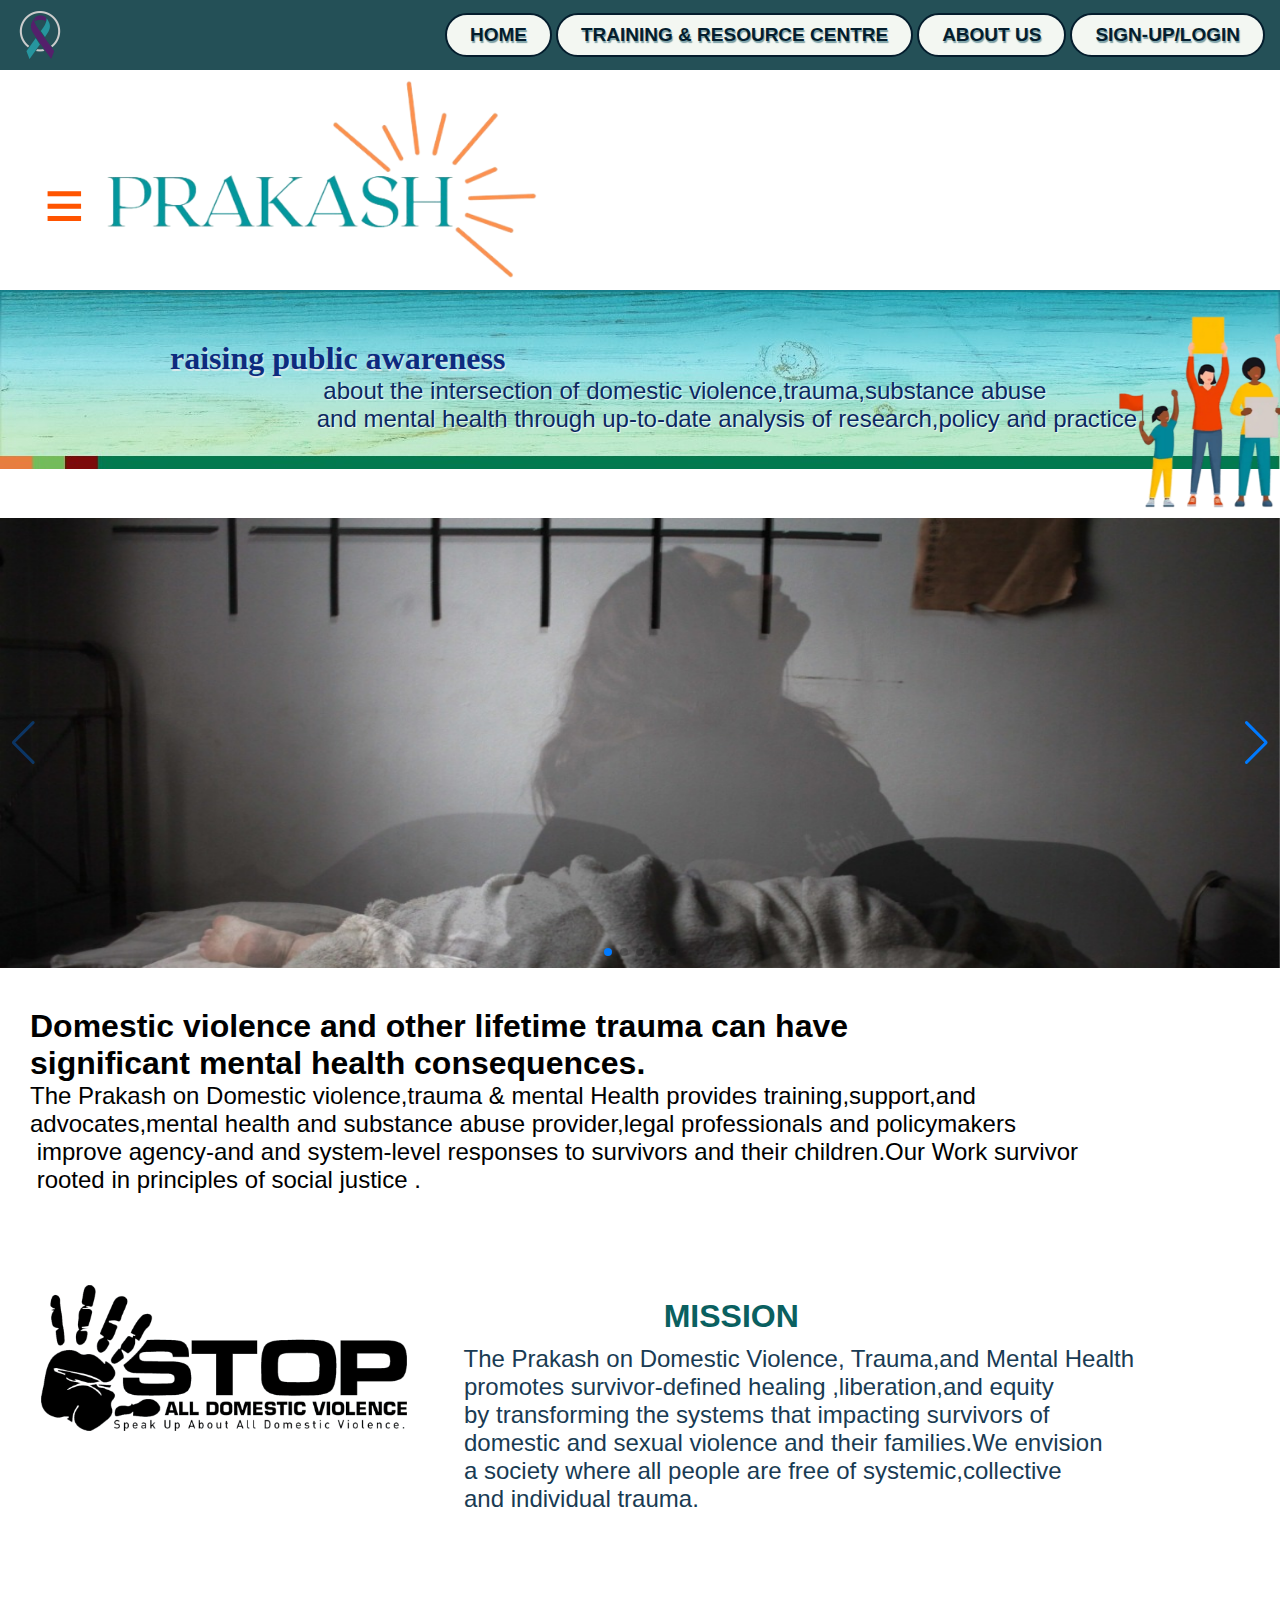
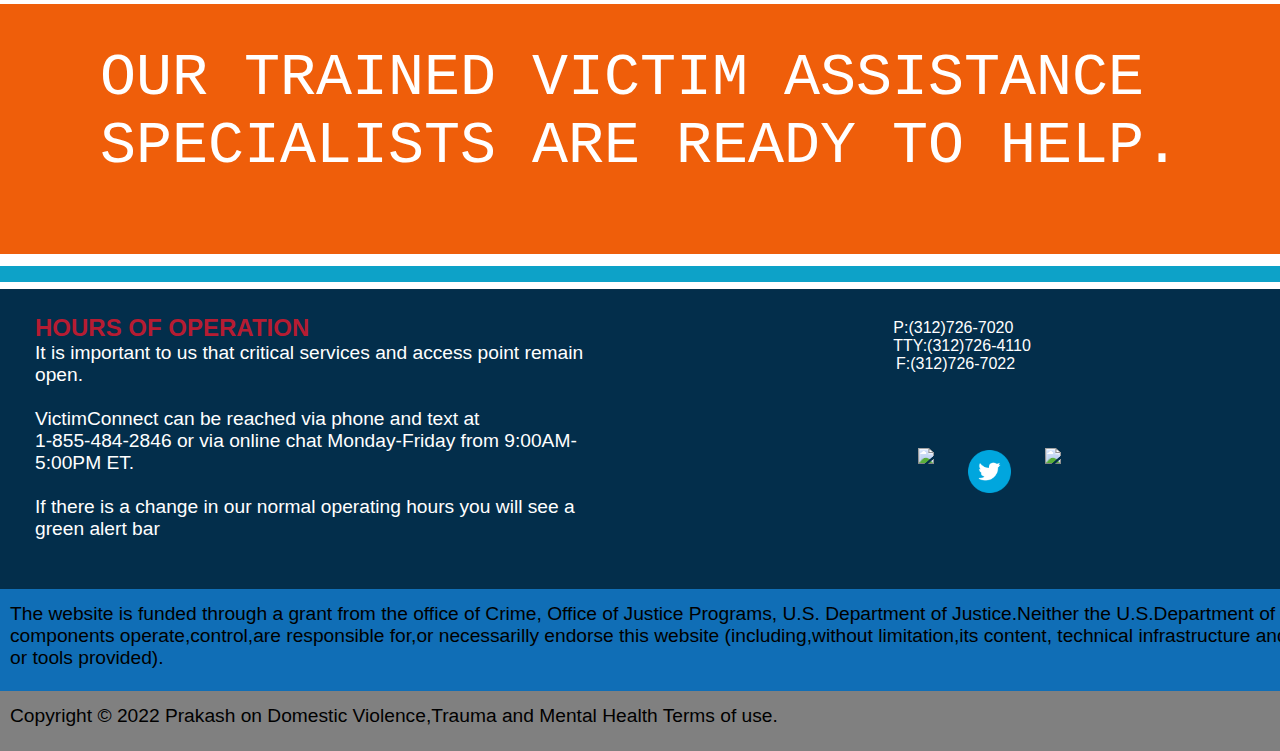
==== commit 7f8ef86f: "saurabh" ====
--- a/index.html
+++ b/index.html
@@ -21,7 +21,7 @@
 
         <div class="navbar">
             <nav id="menu">
-                <div class="logo"><a href="#"><img src="p2.jpeg" class="logo" alt=""></a></div>
+                <div class="logo"><a href="#"><img src="ssp1.png" class="logo" alt=""></a></div>
                 <input type="checkbox" id="check" name="">
                 <label for="check" id="checkbtn"></label>
                 <ul id="menulist" type="none">
--- a/style.css
+++ b/style.css
@@ -75,9 +75,7 @@
     padding: 10px 23px;
     position: relative;
     transition: 0.4s ease;
-    /* margin: 5px; */
     text-decoration: none;
-    /* padding-left: 16px; */
     border-radius: 24px;
     border: 2px solid;
     background-color: #f3f7f2;
@@ -87,9 +85,6 @@
 #menu ul li:hover a {
     color: rgb(34, 255, 0);
 }
-
-
-
 
 @media only screen and (max-width:620px) {
     #menu ul {
@@ -149,7 +144,7 @@
 .prakash {
     height: 290px;
     padding-left: 44px;
-    background-image: url(img/back3.jpg);
+    /* background-image: url(img/back3.jpg); */
     background-repeat: no-repeat;
     background-size: 100%;
 
@@ -445,6 +440,7 @@
     height: 60px;
     background-color: grey;
 }
+
 .treeA {
     background-color: white;
 }
@@ -515,6 +511,7 @@
 .tree5 {
     display: flex;
 }
+
 .pic {
     padding: 0px;
     padding-bottom: 50px;
@@ -535,6 +532,7 @@
     height: 175px;
     width: 307px;
 }
+
 .line {
     height: 150px;
     width: 100vw;
